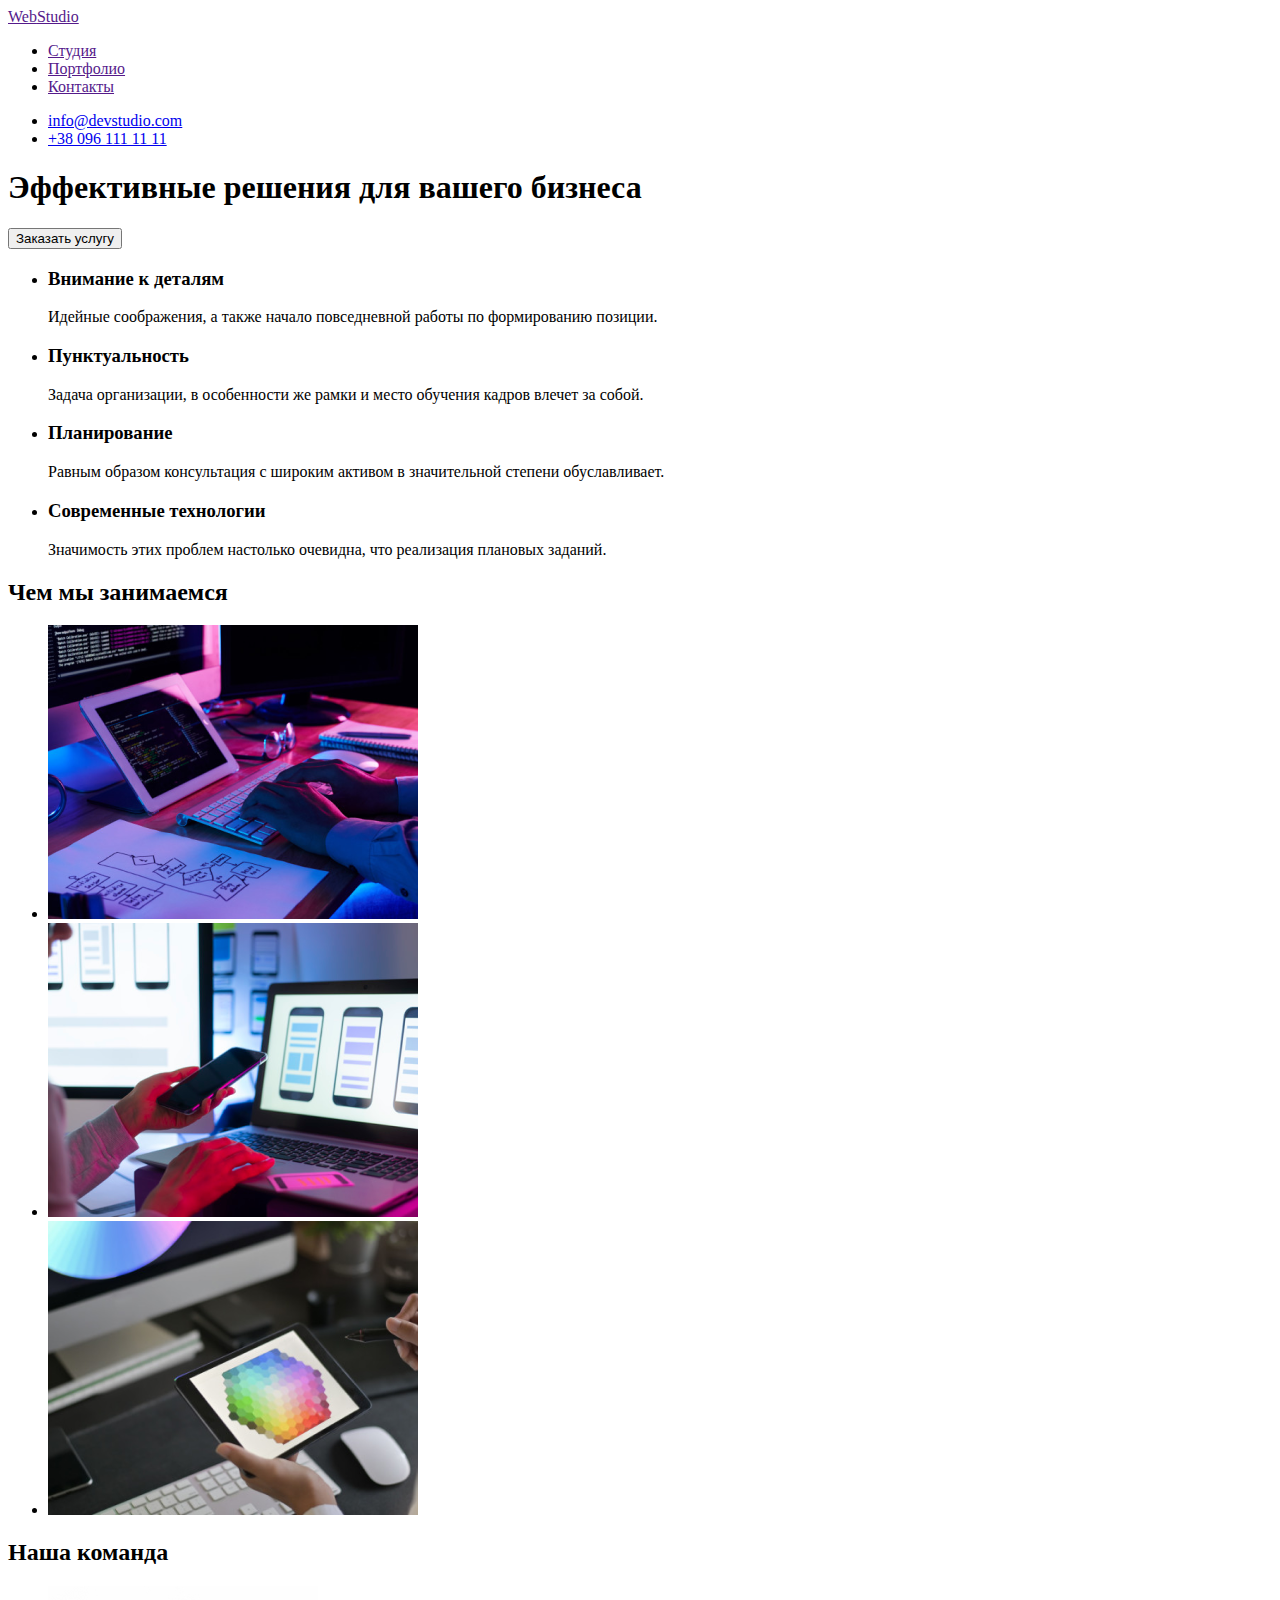
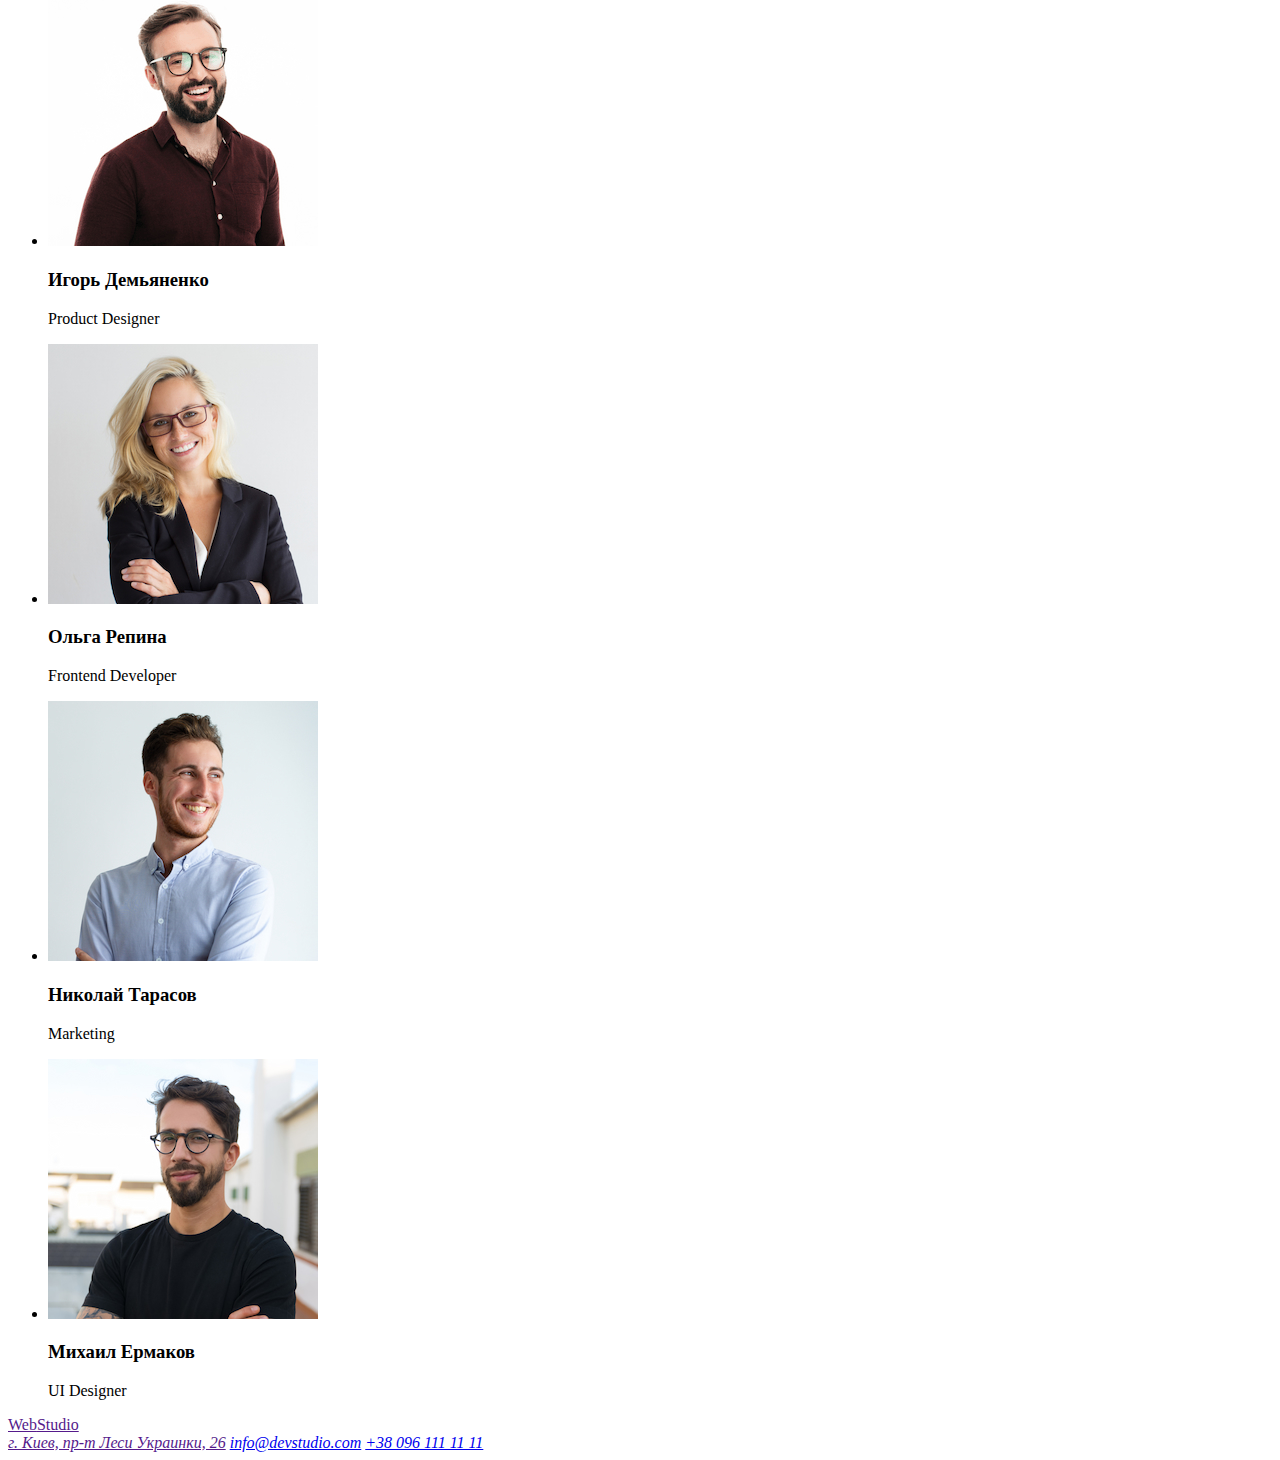
==== index.html @ a52eda18 "Загрузка из ДЗ-1" ====
<!DOCTYPE html>
<html lang="ru">
<head>
    <meta charset="UTF-8">
    <meta http-equiv="X-UA-Compatible" content="IE=edge">
    <meta name="viewport" content="width=device-width, initial-scale=1.0">
    <title>Студия</title>
</head>
<body>

    <!--Шапка страници (header)-->
    <header>
        <!--Навигация-->
       <nav>
            <!--Логотип-->
            <a href=""><span>Web</span><span>Studio</span></a>
            <ul>
                <li><a href="">Студия</a></li>
                <li><a href="">Портфолио</a></li>
                <li><a href="">Контакты</a></li>
            </ul>
       </nav>

       <!--Контакты-->
        <ul>
            <li><a href="mailto:info@devstudio.com">info@devstudio.com</a> </li>
            <li><a href="tel:+380961111111">+38 096 111 11 11</a></li>
        </ul>
    </header>

    <!--Основной контент (main)-->
    <main>
        <!--Герой-->
            <section>
                <!--Главный заголов стр-->
                <h1>Эффективные решения для вашего бизнеса</h1>
                <button type="button">Заказать услугу</button>
            </section>
        
        <!--Раздел Особенности (Ссылки на статьи)-->
        <section>
            <h2 hidden>Особенности компании</h2>
            <ul>
                <li>
                    <h3>Внимание к деталям</h3>
                    <p>Идейные соображения, а также начало повседневной работы по формированию позиции.</p>
                </li>
                <li>
                    <h3>Пунктуальность</h3>
                    <p>Задача организации, в особенности же рамки и место обучения кадров влечет за собой.</p>
                </li>
                <li>
                    <h3>Планирование</h3>
                    <p>Равным образом консультация с широким активом в значительной степени обуславливает.</p>
                </li>
                <li>
                    <h3>Современные технологии</h3>
                    <p>Значимость этих проблем настолько очевидна, что реализация плановых заданий.</p>
                </li>
            </ul>
        </section>
        
        <!--Раздел Чем мы занимаемся (Портфолио)-->
        <section>
            <h2>Чем мы занимаемся</h2>
            <ul>
                <li><img src="./img/img_a.png" alt="Веб разработка" width="370" height="294"></li>
                <li><img src="./img/img_b.png" alt="Мобильные приложения" width="370" height="294"></li>
                <li><img src="./img/img_c.png" alt="Дизайн" width="370" height="294"></li>
            </ul>
        </section>
        
        <!--Раздел Наша команда-->
        <section>
            <h2>Наша команда</h2>
            <ul>
                <!--Игорь Демьяненко-->
                <li>
                    <img src="./img/photo_a.jpg" alt="фото Игорь Демьяненко" width="270" height="260" />
                    <h3>Игорь Демьяненко</h3>
                    <p lang="en">Product Designer</p>
                </li>

                <!--Ольга Репина-->
                <li>
                    <img src="./img/photo_b.jpg" alt="фото Ольга Репина" width="270" height="260" />
                    <h3>Ольга Репина</h3>
                    <p lang="en">Frontend Developer</p>
                </li>

                <!--Николай Тарасов-->
                <li>
                    <img src="./img/photo_c.jpg" alt="фото Николай Тарасов" width="270" height="260" />
                    <h3>Николай Тарасов</h3>
                    <p lang="en">Marketing</p>
                </li>

                <!--Михаил Ермаков-->
                <li>
                    <img src="./img/photo_d.jpg" alt="фото Михаил Ермаков" width="270" height="260" />
                    <h3>Михаил Ермаков</h3>
                    <p lang="en">UI Designer</p>
                </li>
                
            </ul>
        </section>
    </main>

    <!--Подвал (Контактная информация)(footer)-->
    <footer>
        <!--Логотип-->
        <a href=""><span>Web</span><span>Studio</span></a>
        <address>
            <a href="">г. Киев, пр-т Леси Украинки, 26</a> 
            <a href="mailto:info@devstudio.com">info@devstudio.com</a>
            <a href="tel:+380961111111">+38 096 111 11 11</a>
        </address>
    </footer>
    
</body>
</html>
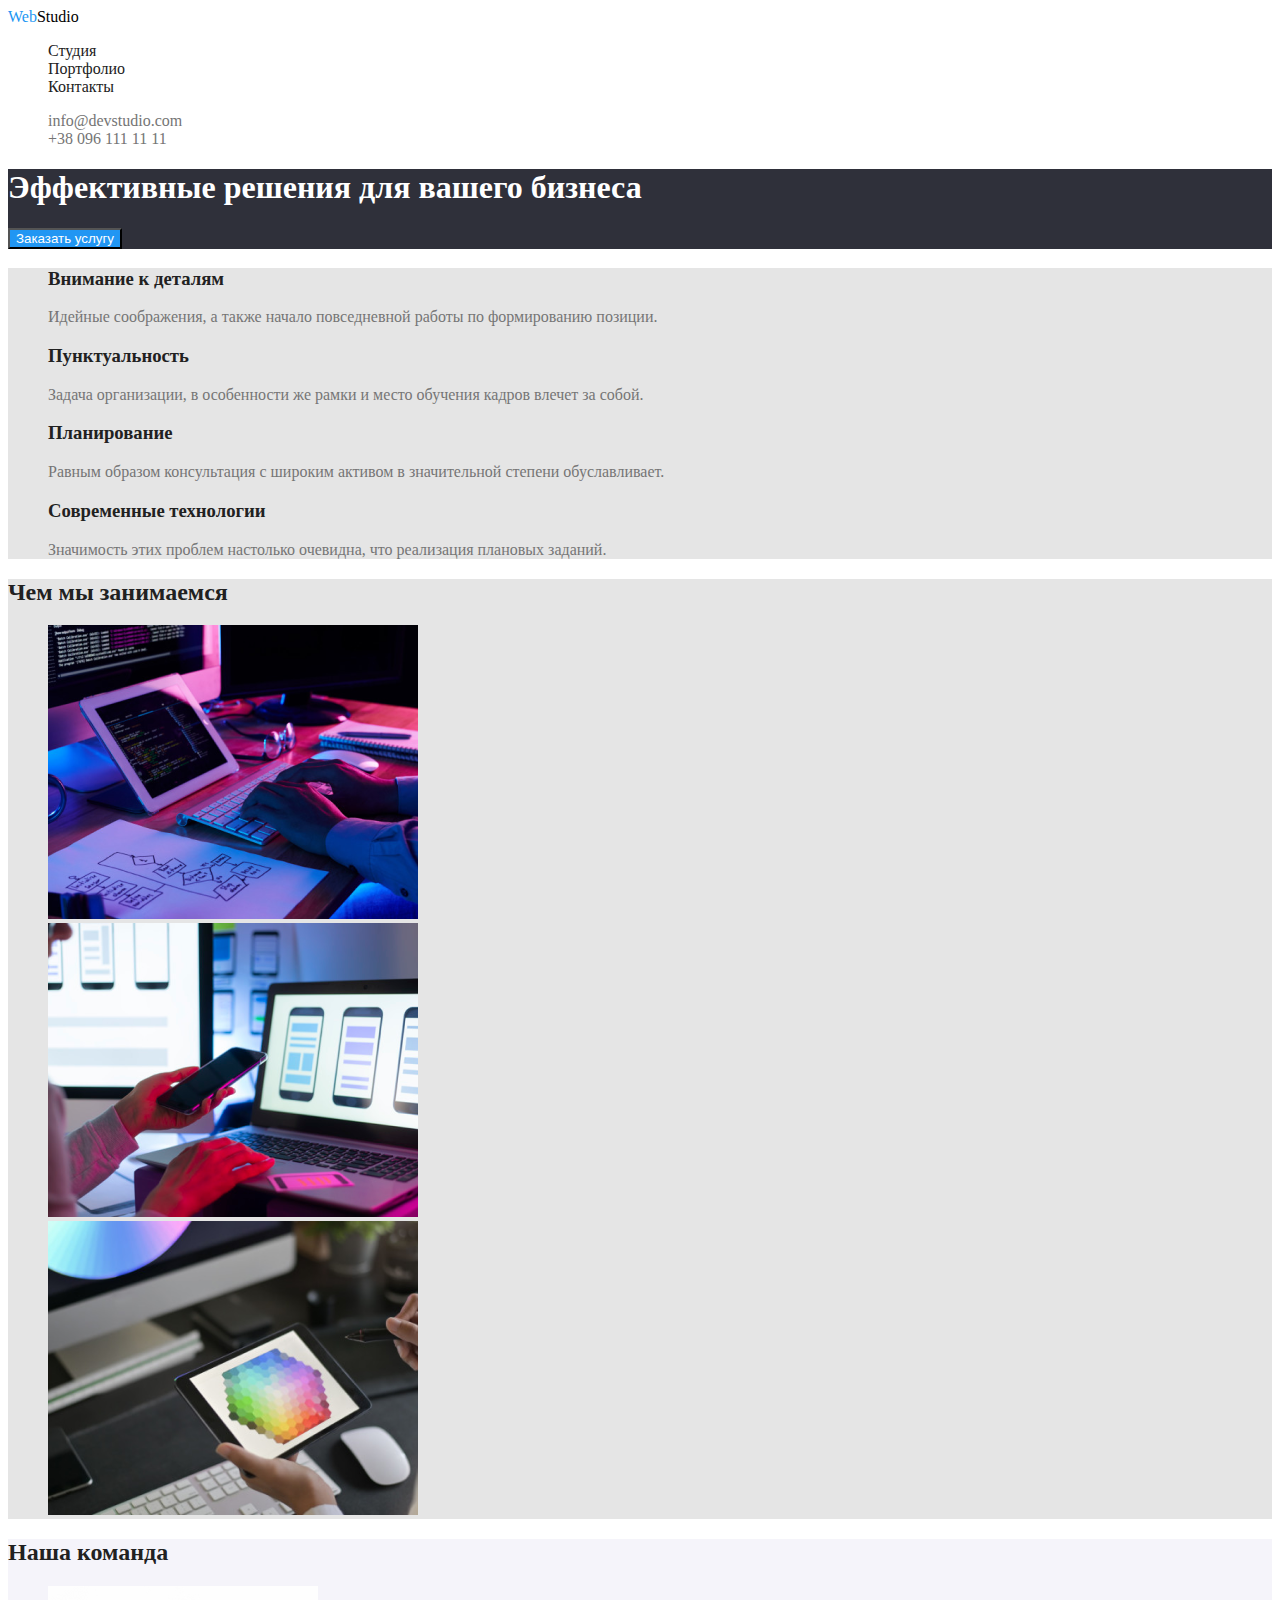
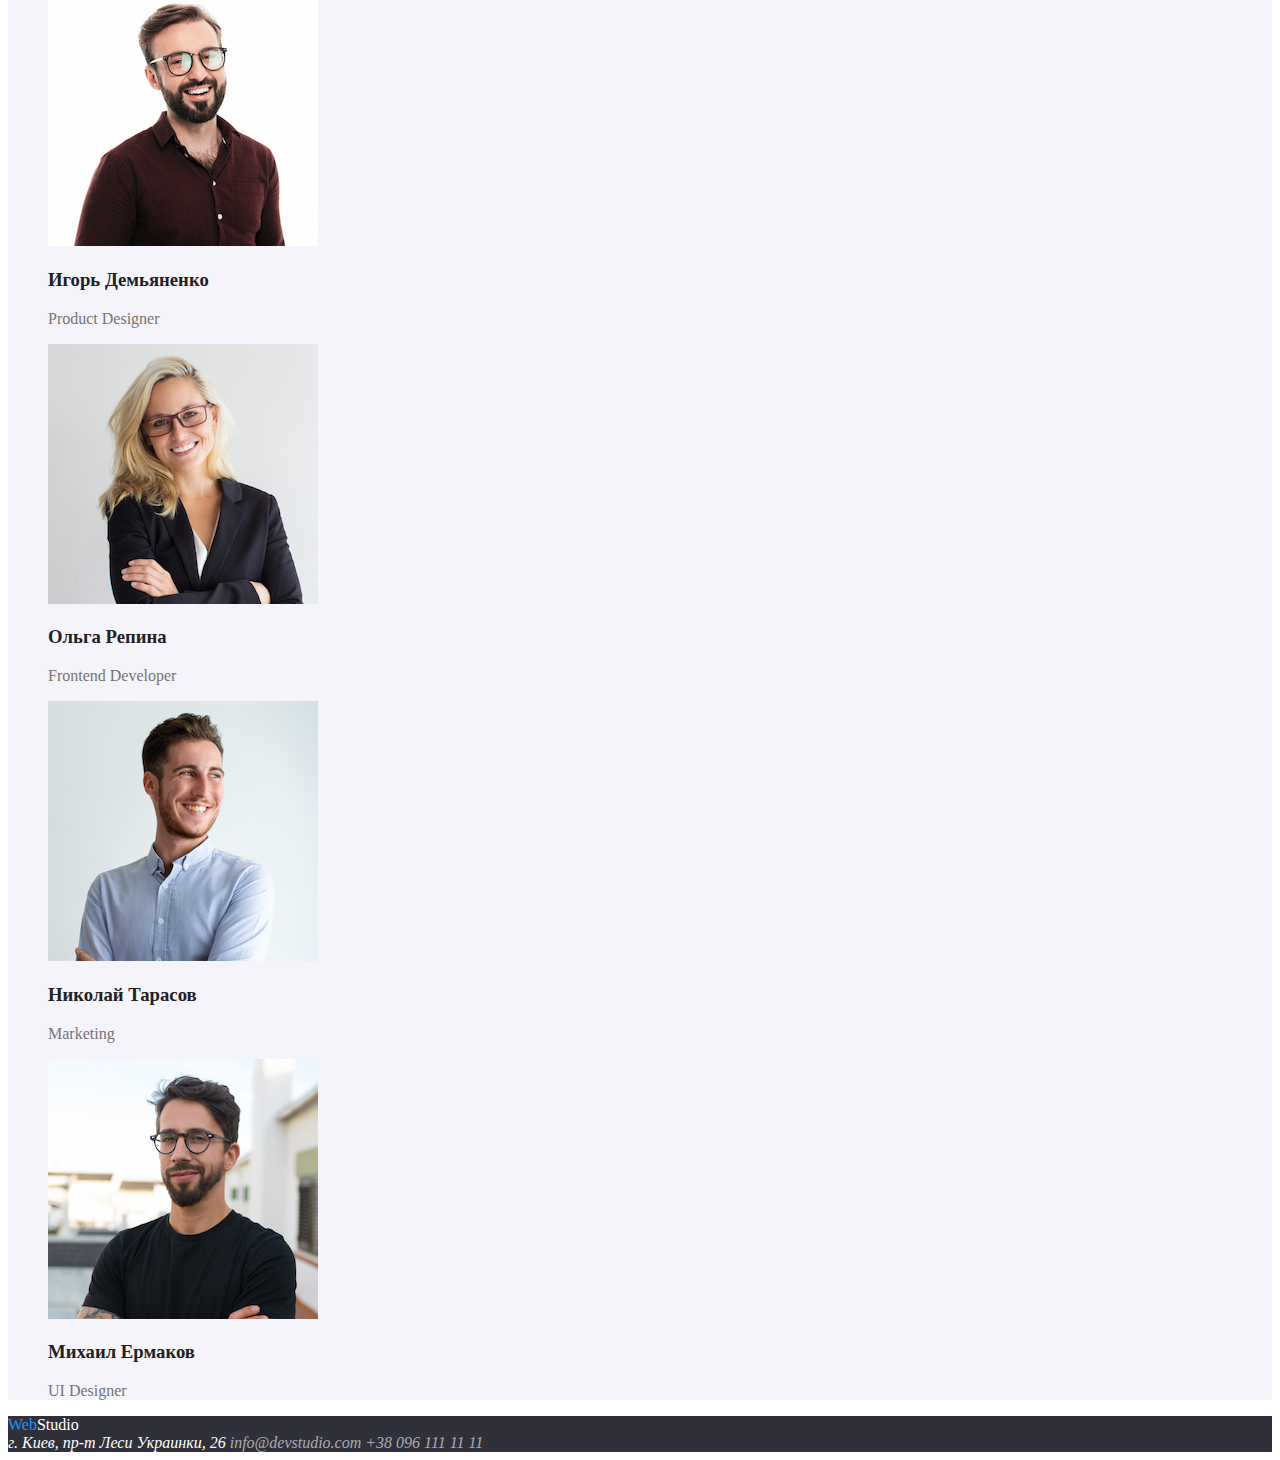
==== commit 1b24359b: "политра" ====
--- a/index.html
+++ b/index.html
@@ -5,100 +5,101 @@
     <meta http-equiv="X-UA-Compatible" content="IE=edge">
     <meta name="viewport" content="width=device-width, initial-scale=1.0">
     <title>Студия</title>
+    <link rel="stylesheet" href="./css/styles.css" />
 </head>
-<body>
+<body class="body">
 
-    <!--Шапка страници (header)-->
-    <header>
+    <!--ШАПКА (HEADER)-->
+    <header class="header">
         <!--Навигация-->
        <nav>
             <!--Логотип-->
-            <a href=""><span>Web</span><span>Studio</span></a>
-            <ul>
-                <li><a href="">Студия</a></li>
-                <li><a href="">Портфолио</a></li>
-                <li><a href="">Контакты</a></li>
+            <a href="" class="link-none"><span class="logo-blue">Web</span><span class="logo-black">Studio</span></a>
+            <ul class="list-none">
+                <li><a href="" class="link-none link-nav">Студия</a></li>
+                <li><a href="" class="link-none link-nav">Портфолио</a></li>
+                <li><a href="" class="link-none link-nav">Контакты</a></li>
             </ul>
        </nav>
 
        <!--Контакты-->
-        <ul>
-            <li><a href="mailto:info@devstudio.com">info@devstudio.com</a> </li>
-            <li><a href="tel:+380961111111">+38 096 111 11 11</a></li>
+        <ul class="list-none">
+            <li><a href="mailto:info@devstudio.com" class="link-none link-mail">info@devstudio.com</a> </li>
+            <li><a href="tel:+380961111111" class="link-none link-mail">+38 096 111 11 11</a></li>
         </ul>
     </header>
 
     <!--Основной контент (main)-->
     <main>
-        <!--Герой-->
-            <section>
+        <!--ГЕРОЙ-->
+            <section class="hero">
                 <!--Главный заголов стр-->
-                <h1>Эффективные решения для вашего бизнеса</h1>
-                <button type="button">Заказать услугу</button>
+                <h1 class="hero-title">Эффективные решения для вашего бизнеса</h1>
+                <button type="button" class="button">Заказать услугу</button>
             </section>
         
-        <!--Раздел Особенности (Ссылки на статьи)-->
-        <section>
+        <!--СЕКЦИЯ ОСОБЕННОСТИ-->
+        <section class="features">
             <h2 hidden>Особенности компании</h2>
-            <ul>
+            <ul class="list-none">
                 <li>
-                    <h3>Внимание к деталям</h3>
+                    <h3 class="section_title">Внимание к деталям</h3>
                     <p>Идейные соображения, а также начало повседневной работы по формированию позиции.</p>
                 </li>
                 <li>
-                    <h3>Пунктуальность</h3>
+                    <h3 class="section_title">Пунктуальность</h3>
                     <p>Задача организации, в особенности же рамки и место обучения кадров влечет за собой.</p>
                 </li>
                 <li>
-                    <h3>Планирование</h3>
+                    <h3 class="section_title">Планирование</h3>
                     <p>Равным образом консультация с широким активом в значительной степени обуславливает.</p>
                 </li>
                 <li>
-                    <h3>Современные технологии</h3>
+                    <h3 class="section_title">Современные технологии</h3>
                     <p>Значимость этих проблем настолько очевидна, что реализация плановых заданий.</p>
                 </li>
             </ul>
         </section>
         
-        <!--Раздел Чем мы занимаемся (Портфолио)-->
-        <section>
-            <h2>Чем мы занимаемся</h2>
-            <ul>
+        <!--СЕКЦИЯ ЧЕМ МЫ ЗАНИМАЕМСЯ-->
+        <section class="work">
+            <h2 class="section_title">Чем мы занимаемся</h2>
+            <ul class="list-none">
                 <li><img src="./img/img_a.png" alt="Веб разработка" width="370" height="294"></li>
                 <li><img src="./img/img_b.png" alt="Мобильные приложения" width="370" height="294"></li>
                 <li><img src="./img/img_c.png" alt="Дизайн" width="370" height="294"></li>
             </ul>
         </section>
         
-        <!--Раздел Наша команда-->
-        <section>
-            <h2>Наша команда</h2>
-            <ul>
+        <!--СЕКЦИЯ НАША КОМАНДА-->
+        <section class="team">
+            <h2 class="section_title">Наша команда</h2>
+            <ul class="list-none">
                 <!--Игорь Демьяненко-->
                 <li>
                     <img src="./img/photo_a.jpg" alt="фото Игорь Демьяненко" width="270" height="260" />
-                    <h3>Игорь Демьяненко</h3>
+                    <h3 class="section_title">Игорь Демьяненко</h3>
                     <p lang="en">Product Designer</p>
                 </li>
 
                 <!--Ольга Репина-->
                 <li>
                     <img src="./img/photo_b.jpg" alt="фото Ольга Репина" width="270" height="260" />
-                    <h3>Ольга Репина</h3>
+                    <h3 class="section_title">Ольга Репина</h3>
                     <p lang="en">Frontend Developer</p>
                 </li>
 
                 <!--Николай Тарасов-->
                 <li>
                     <img src="./img/photo_c.jpg" alt="фото Николай Тарасов" width="270" height="260" />
-                    <h3>Николай Тарасов</h3>
+                    <h3 class="section_title">Николай Тарасов</h3>
                     <p lang="en">Marketing</p>
                 </li>
 
                 <!--Михаил Ермаков-->
                 <li>
                     <img src="./img/photo_d.jpg" alt="фото Михаил Ермаков" width="270" height="260" />
-                    <h3>Михаил Ермаков</h3>
+                    <h3 class="section_title">Михаил Ермаков</h3>
                     <p lang="en">UI Designer</p>
                 </li>
                 
@@ -106,14 +107,14 @@
         </section>
     </main>
 
-    <!--Подвал (Контактная информация)(footer)-->
-    <footer>
+    <!--ПОДВАЛ (FOOTER)-->
+    <footer class="footer">
         <!--Логотип-->
-        <a href=""><span>Web</span><span>Studio</span></a>
+        <a href="" class="link-none"><span class="logo-blue">Web</span><span class="logo-white">Studio</span></a>
         <address>
-            <a href="">г. Киев, пр-т Леси Украинки, 26</a> 
-            <a href="mailto:info@devstudio.com">info@devstudio.com</a>
-            <a href="tel:+380961111111">+38 096 111 11 11</a>
+            <a href="" class="link-none link-adress">г. Киев, пр-т Леси Украинки, 26</a> 
+            <a href="mailto:info@devstudio.com" class="link-none link-contacts">info@devstudio.com</a>
+            <a href="tel:+380961111111" class="link-none link-contacts">+38 096 111 11 11</a>
         </address>
     </footer>
     
--- a/css/styles.css
+++ b/css/styles.css
@@ -0,0 +1,97 @@
+                /* ПОЛИТРА ЦВЕТОВ */
+:root {
+    --main-color: #757575; /*Основной цвет текста - цвет абзаца*/
+    --secondary-color: #212121; /*Вторичный цвет текста - цвет заголовков*/
+    --accent-color: #2196F3; /*Акцент - цвет ссылок*/
+    --brand-white-color: #FFFFFF; /*Основной белый цвет логотип, футер, герой*/
+    --logo-black-color: rgba(0, 0, 0, 1); /*Цвет логотипа в шапке*/
+    --mail-footer-color: rgba(255, 255, 255, 0.6); /*Цвет почты футера*/
+    --main-background: #E5E5E5; /*Основной цвет фона*/
+    --secondary-background: #F5F4FA; /*Вторичный цвет фона*/
+    --footer-background: rgba(47, 48, 58, 1); /*Фон футера и Героя*/
+    --header-background: rgba(255, 255, 255, 1); /*Фон Header*/
+}
+
+                /* ОБЩИЕ КЛАССЫ СЕКЦИЙ */
+.body {                /*Цвет текста параграфов в секциях*/
+    color: var(--main-color);
+}
+.section_title {      /*Цвет заголовков текста в секциях (кроме Героя)*/
+    color: var(--secondary-color);
+}
+.list-none {           /*Убираем маркировку списка*/
+    list-style: none; 
+}
+.link-none {          /*Убираем дикорирование ссылок*/
+    text-decoration: none;
+}
+
+
+                /* ШАПКА (HEADER) */
+.header {
+    background-color: var(--header-background);
+}
+/* Логотип */
+.logo-blue {
+    color: var(--accent-color);
+}
+.logo-black {
+    color: var(--logo-black-color);
+}
+/* Навигация */
+.link-nav {
+    color: var(--secondary-color);
+}
+.link-mail {
+    color: var(--main-color);
+}
+.link-nav:hover, .link-nav:focus, .link-mail:hover, .link-mail:focus {
+    color: var(--accent-color);
+}
+
+                /* ГЕРОЙ */
+.hero {
+    background-color: var(--footer-background);
+}
+.hero-title {
+    color: var(--brand-white-color);h
+}
+.button {
+    color: var(--brand-white-color);
+    background-color: var(--accent-color);
+}
+
+                /* СЕКЦИЯ ОСОБЕННОСТИ */
+.features {
+    background-color: var(--main-background);
+}
+
+                /* СЕКЦИЯ ЧЕМ МЫ ЗАНИМАЕМСЯ */
+.work {
+    background-color: var(--main-background);
+}
+
+                /* СЕКЦИЯ НАША КОМАНДА */
+.team {
+    background-color: var(--secondary-background);
+}
+
+                /* ПОДВАЛ (FOOTER) */
+/* Логотип */
+.footer {
+    background-color: var(--footer-background);
+}
+.logo-white {
+    color: var(--brand-white-color);
+}
+.link-adress {
+    color: var(--brand-white-color);
+}
+.link-contacts {
+    color: var(--mail-footer-color);
+}
+.link-adress:hover, .link-adress:focus, .link-contacts:hover, .link-contacts:focus {
+    color: var(--accent-color);
+}
+
+
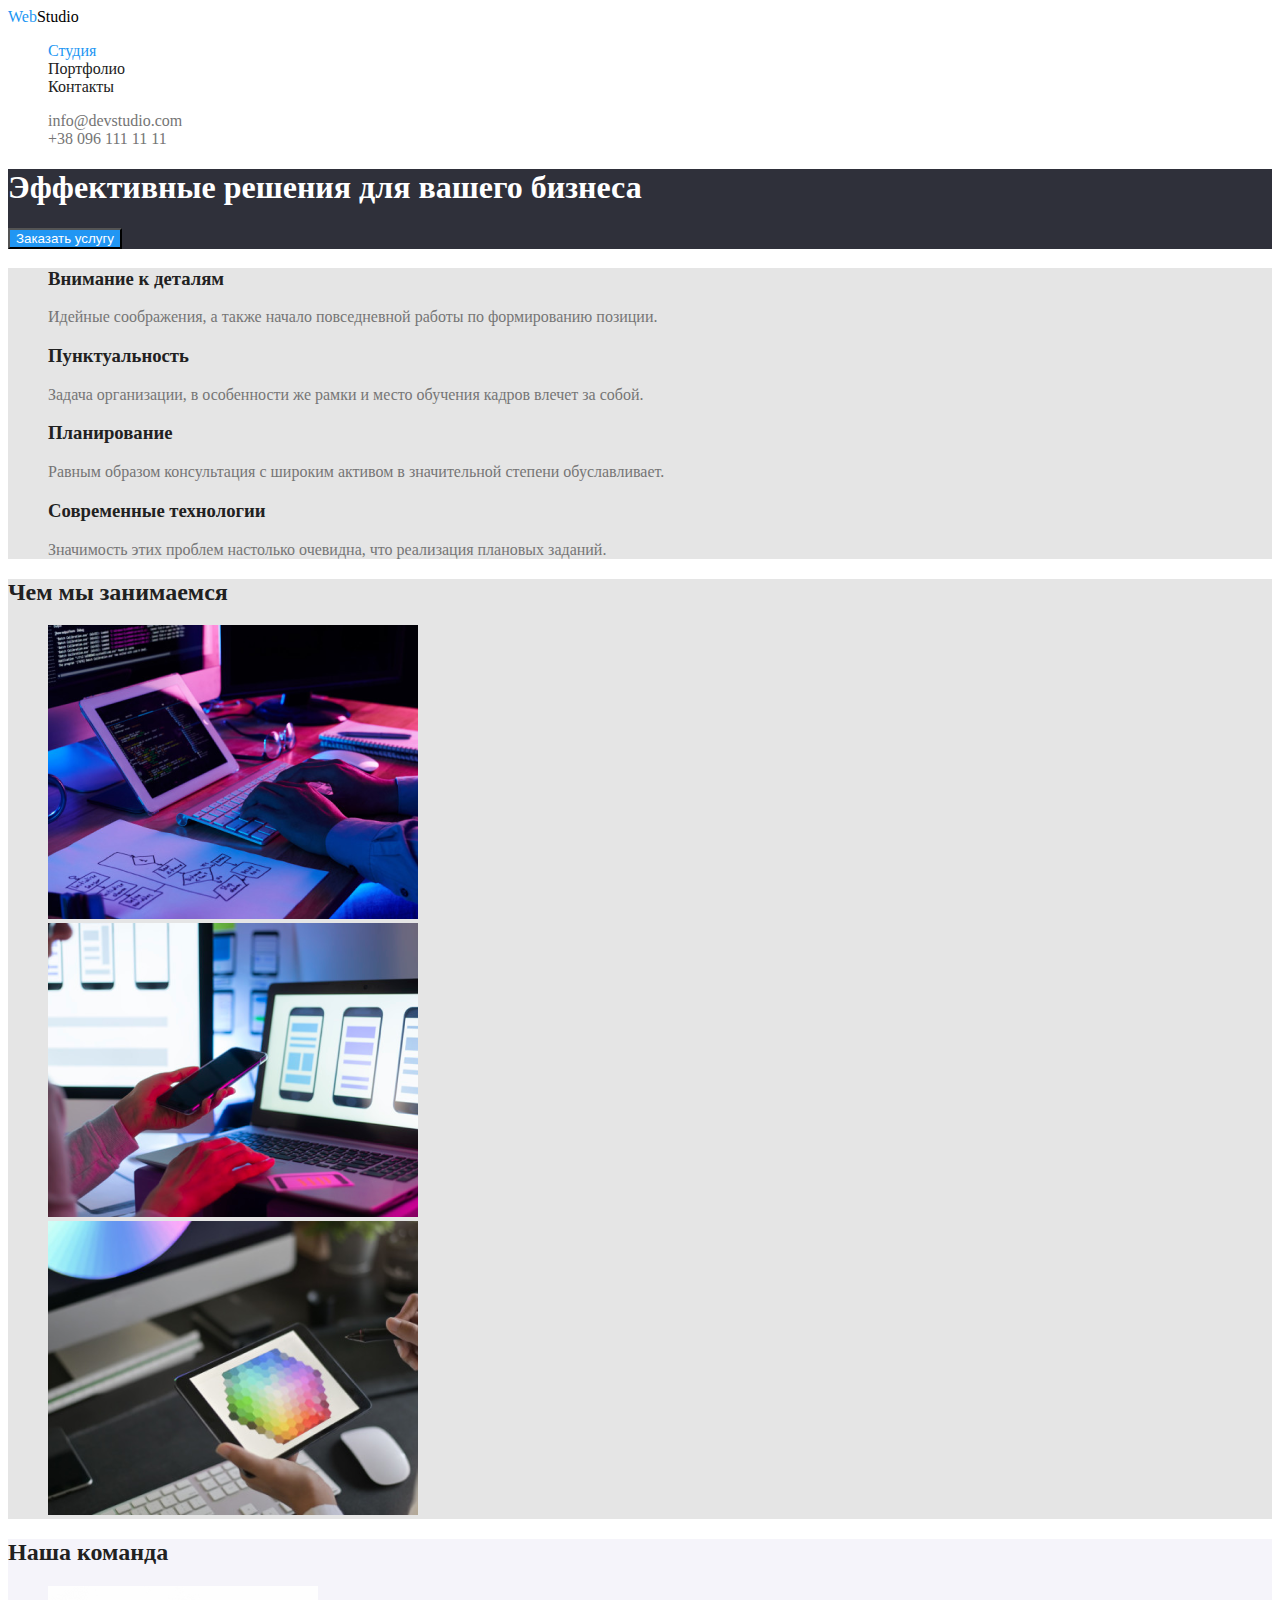
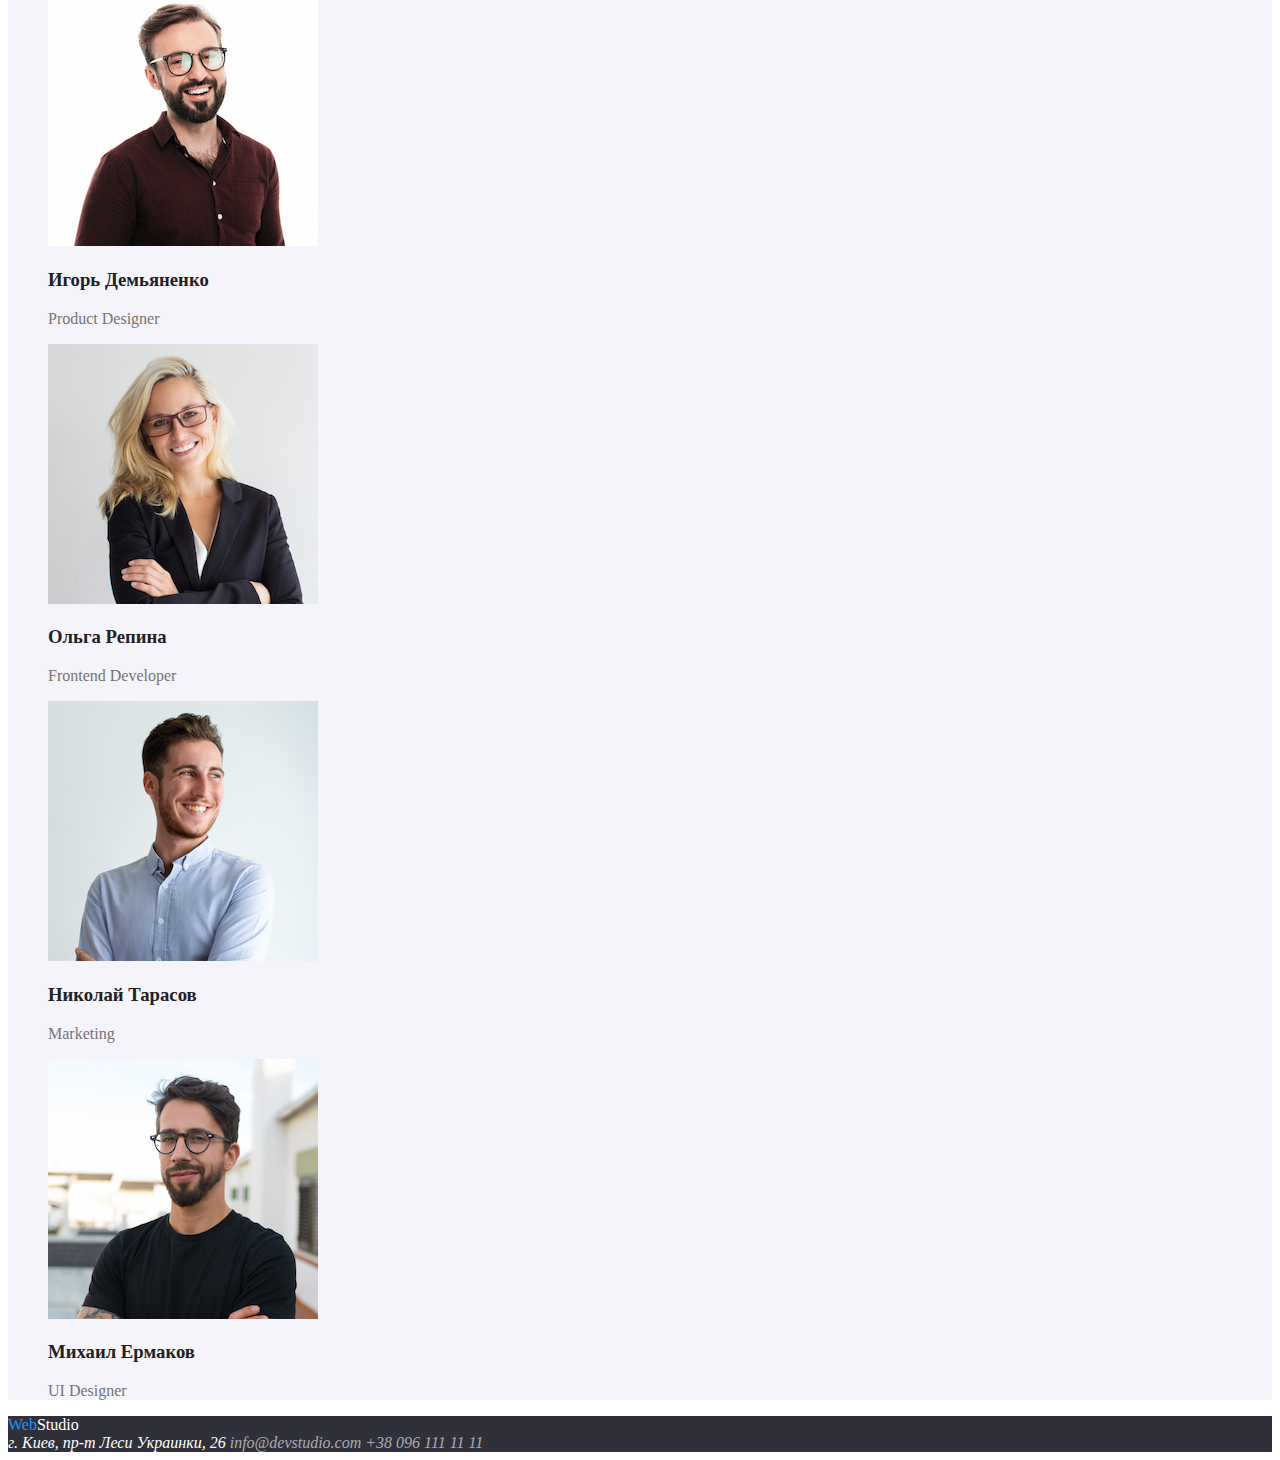
==== commit a09a7d96: "стр. Портфолио" ====
--- a/index.html
+++ b/index.html
@@ -16,8 +16,8 @@
             <!--Логотип-->
             <a href="" class="link-none"><span class="logo-blue">Web</span><span class="logo-black">Studio</span></a>
             <ul class="list-none">
-                <li><a href="" class="link-none link-nav">Студия</a></li>
-                <li><a href="" class="link-none link-nav">Портфолио</a></li>
+                <li><a href="./index.html" class="link-none link-nav current">Студия</a></li>
+                <li><a href="./portfolio.html" class="link-none link-nav">Портфолио</a></li>
                 <li><a href="" class="link-none link-nav">Контакты</a></li>
             </ul>
        </nav>
--- a/css/styles.css
+++ b/css/styles.css
@@ -12,7 +12,7 @@
     --header-background: rgba(255, 255, 255, 1); /*Фон Header*/
 }
 
-                /* ОБЩИЕ КЛАССЫ СЕКЦИЙ */
+/* ----------------ОБЩИЕ КЛАССЫ СЕКЦИЙ------------------ */
 .body {                /*Цвет текста параграфов в секциях*/
     color: var(--main-color);
 }
@@ -27,7 +27,7 @@
 }
 
 
-                /* ШАПКА (HEADER) */
+/* -----------------ШАПКА (HEADER)-------------------- */
 .header {
     background-color: var(--header-background);
 }
@@ -42,6 +42,9 @@
 .link-nav {
     color: var(--secondary-color);
 }
+.link-nav.current {
+    color: var(--accent-color);
+}
 .link-mail {
     color: var(--main-color);
 }
@@ -49,34 +52,39 @@
     color: var(--accent-color);
 }
 
-                /* ГЕРОЙ */
+/* ------------------стр Студия*/
+
+/* -------------------ГЕРОЙ------------------------------ */
 .hero {
     background-color: var(--footer-background);
 }
 .hero-title {
-    color: var(--brand-white-color);h
+    color: var(--brand-white-color);
 }
 .button {
     color: var(--brand-white-color);
     background-color: var(--accent-color);
 }
 
-                /* СЕКЦИЯ ОСОБЕННОСТИ */
+/* ------------------СЕКЦИЯ ОСОБЕННОСТИ-------------------- */
 .features {
     background-color: var(--main-background);
 }
 
-                /* СЕКЦИЯ ЧЕМ МЫ ЗАНИМАЕМСЯ */
+/* ----------------СЕКЦИЯ ЧЕМ МЫ ЗАНИМАЕМСЯ ----------------*/
 .work {
     background-color: var(--main-background);
 }
 
-                /* СЕКЦИЯ НАША КОМАНДА */
+/* ------------------СЕКЦИЯ НАША КОМАНДА -------------------*/
 .team {
     background-color: var(--secondary-background);
 }
 
-                /* ПОДВАЛ (FOOTER) */
+/* -------------------стр Портфолио*/
+
+
+/* --------------------ПОДВАЛ (FOOTER)--------------------- */
 /* Логотип */
 .footer {
     background-color: var(--footer-background);
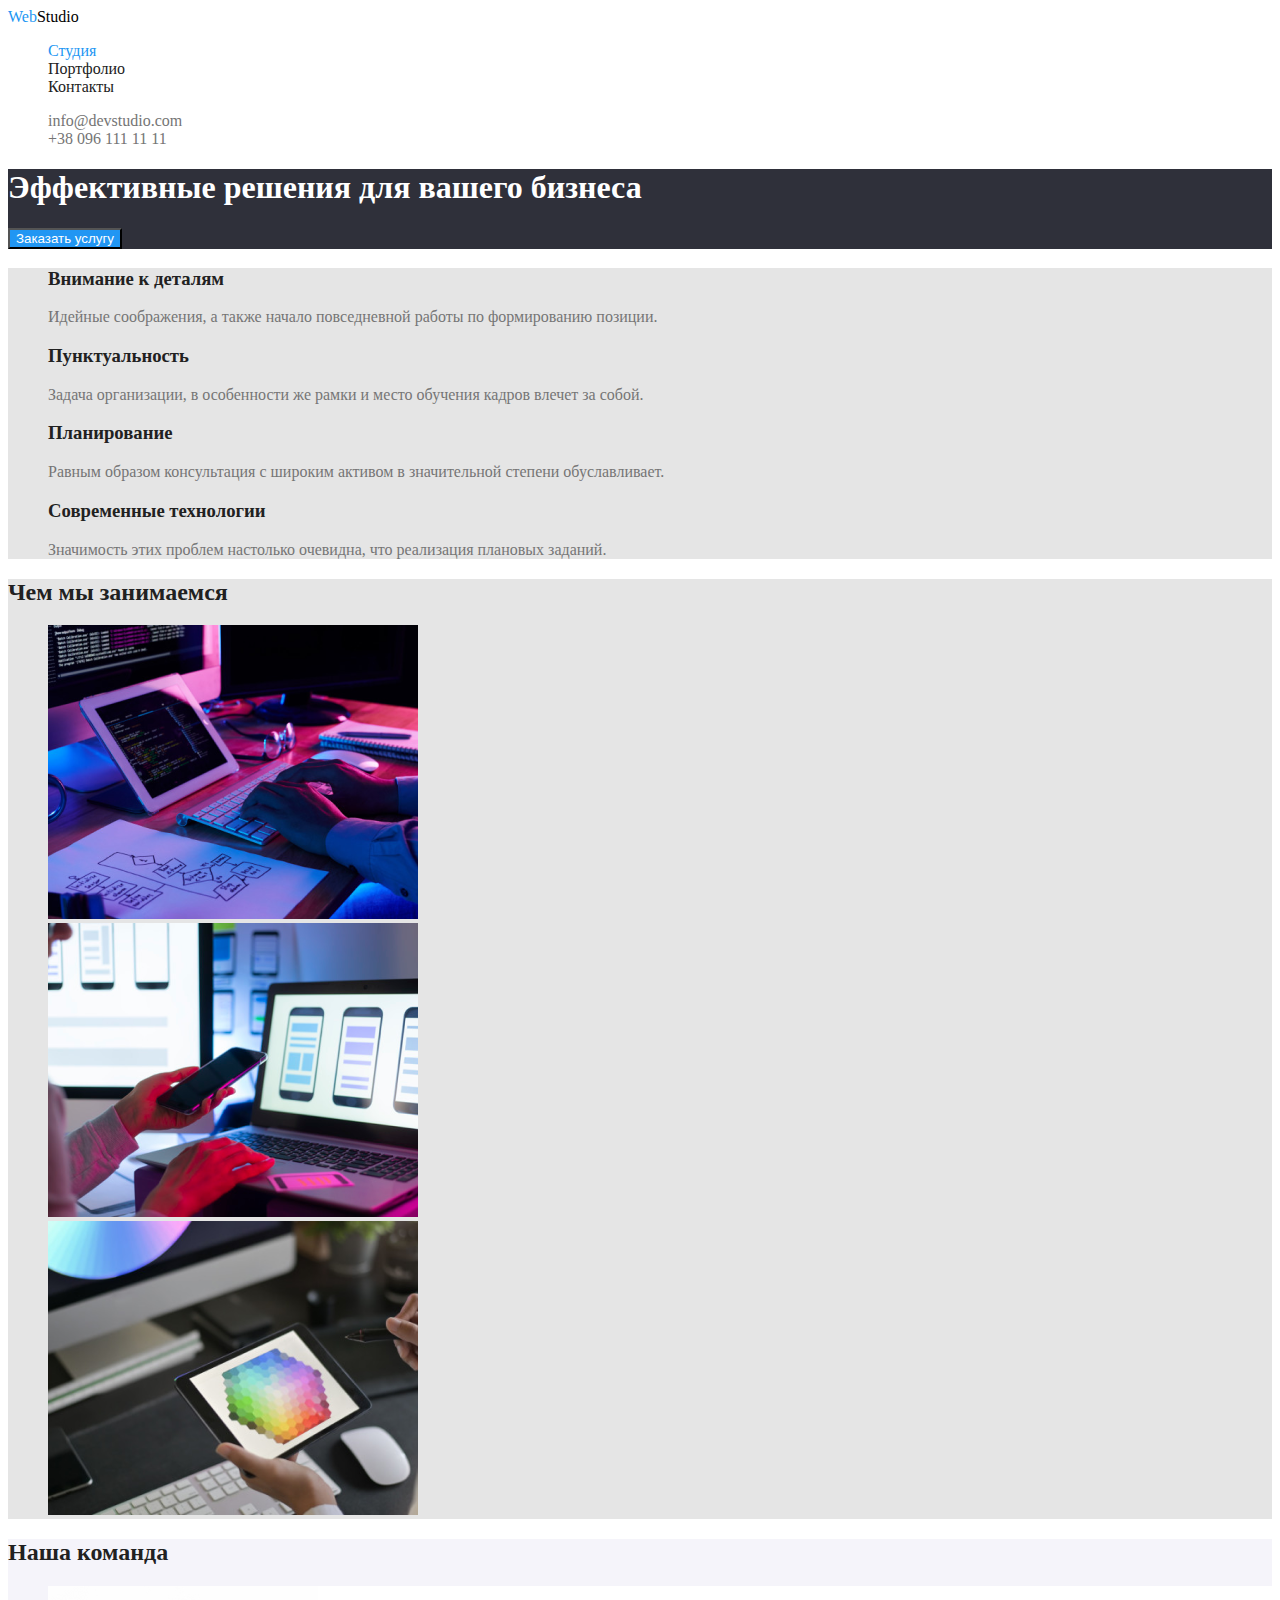
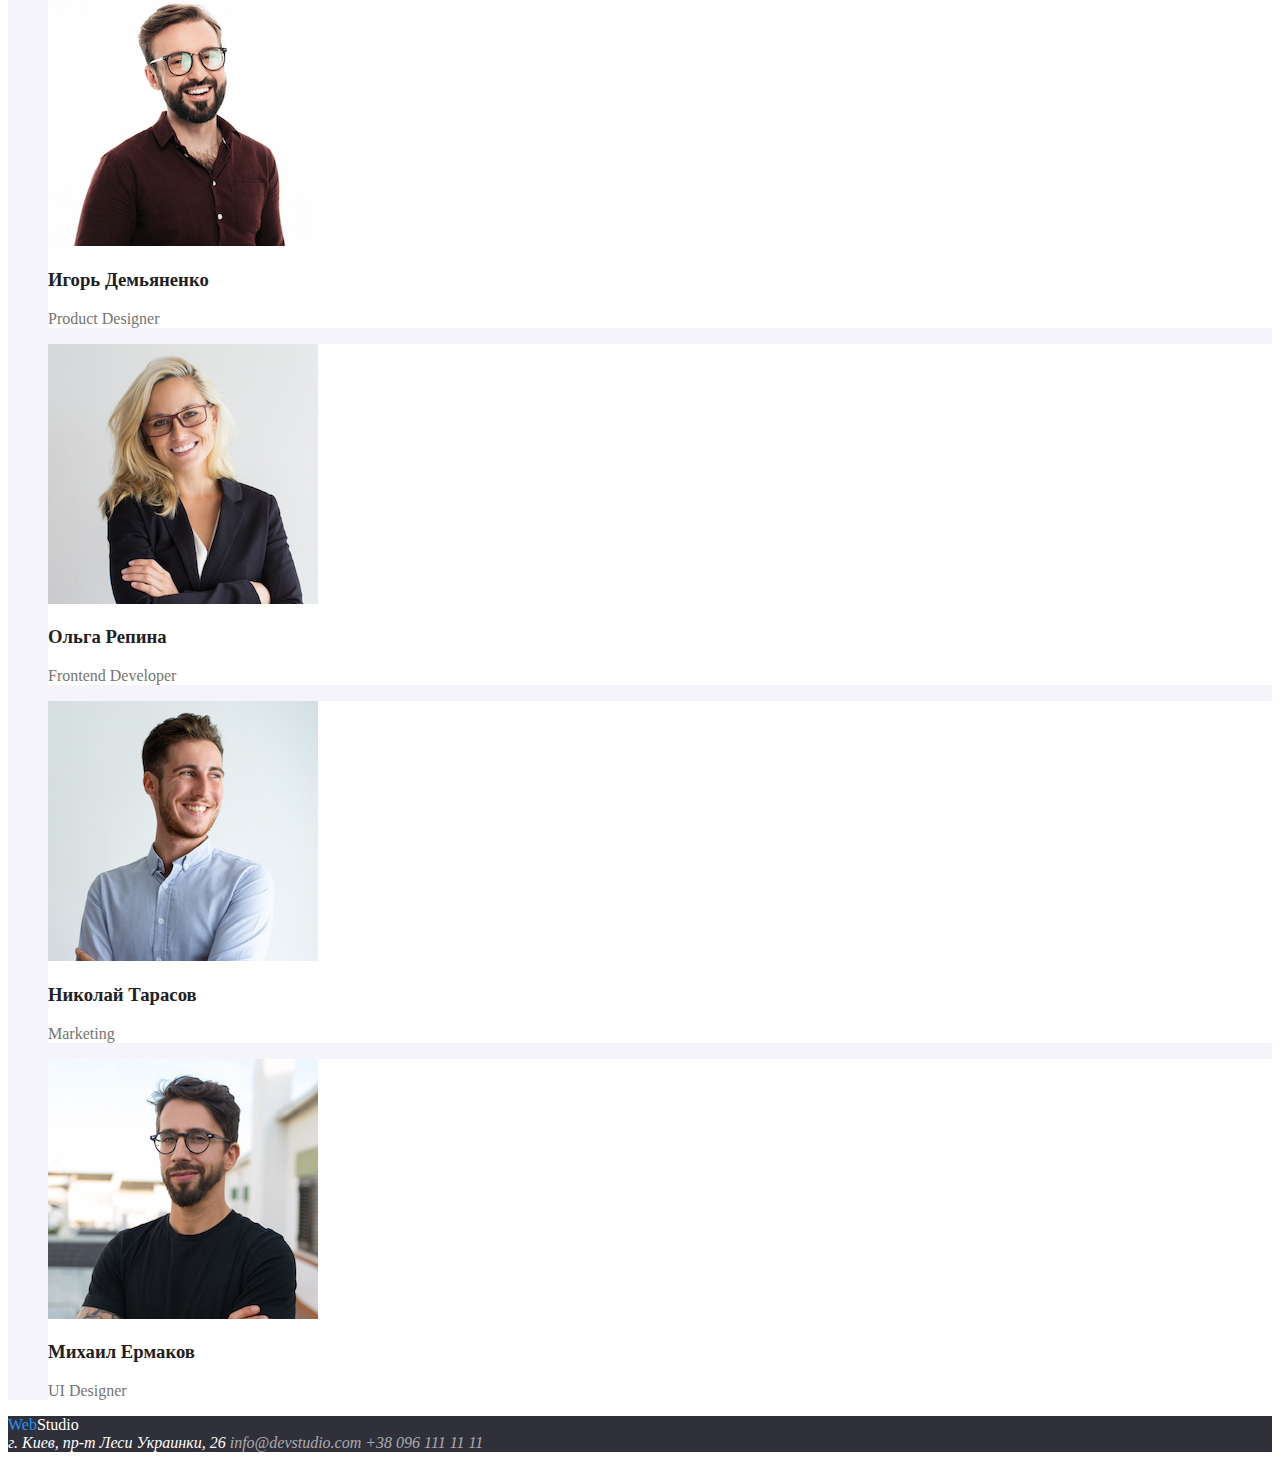
==== commit e5690f65: "обе стр. html+css политра" ====
--- a/index.html
+++ b/index.html
@@ -76,28 +76,28 @@
             <h2 class="section_title">Наша команда</h2>
             <ul class="list-none">
                 <!--Игорь Демьяненко-->
-                <li>
+                <li class="cards">
                     <img src="./img/photo_a.jpg" alt="фото Игорь Демьяненко" width="270" height="260" />
                     <h3 class="section_title">Игорь Демьяненко</h3>
                     <p lang="en">Product Designer</p>
                 </li>
 
                 <!--Ольга Репина-->
-                <li>
+                <li class="cards">
                     <img src="./img/photo_b.jpg" alt="фото Ольга Репина" width="270" height="260" />
                     <h3 class="section_title">Ольга Репина</h3>
                     <p lang="en">Frontend Developer</p>
                 </li>
 
                 <!--Николай Тарасов-->
-                <li>
+                <li class="cards">
                     <img src="./img/photo_c.jpg" alt="фото Николай Тарасов" width="270" height="260" />
                     <h3 class="section_title">Николай Тарасов</h3>
                     <p lang="en">Marketing</p>
                 </li>
 
                 <!--Михаил Ермаков-->
-                <li>
+                <li class="cards">
                     <img src="./img/photo_d.jpg" alt="фото Михаил Ермаков" width="270" height="260" />
                     <h3 class="section_title">Михаил Ермаков</h3>
                     <p lang="en">UI Designer</p>
--- a/css/styles.css
+++ b/css/styles.css
@@ -9,6 +9,7 @@
     --main-background: #E5E5E5; /*Основной цвет фона*/
     --secondary-background: #F5F4FA; /*Вторичный цвет фона*/
     --footer-background: rgba(47, 48, 58, 1); /*Фон футера и Героя*/
+    --btn-background: rgba(245, 244, 250, 1); /*Цвет кнопки*/
     --header-background: rgba(255, 255, 255, 1); /*Фон Header*/
 }
 
@@ -80,8 +81,26 @@
 .team {
     background-color: var(--secondary-background);
 }
+.cards {
+    background-color: var(--brand-white-color);
+}
 
 /* -------------------стр Портфолио*/
+.bgc {
+    background-color: var(--main-background);
+}
+/* ------------------СЕКЦИЯ ФИЛЬТР-------------------------- */
+.btn {
+    color: var(--secondary-color);
+    background-color: var(--btn-background);
+}
+.btn:hover, .btn:focus {
+    color: var(--brand-white-color);
+    background-color: var(--accent-color);
+}
+
+/* ------------------СЕКЦИЯ КАРТОЧКИ -------------------------*/
+
 
 
 /* --------------------ПОДВАЛ (FOOTER)--------------------- */
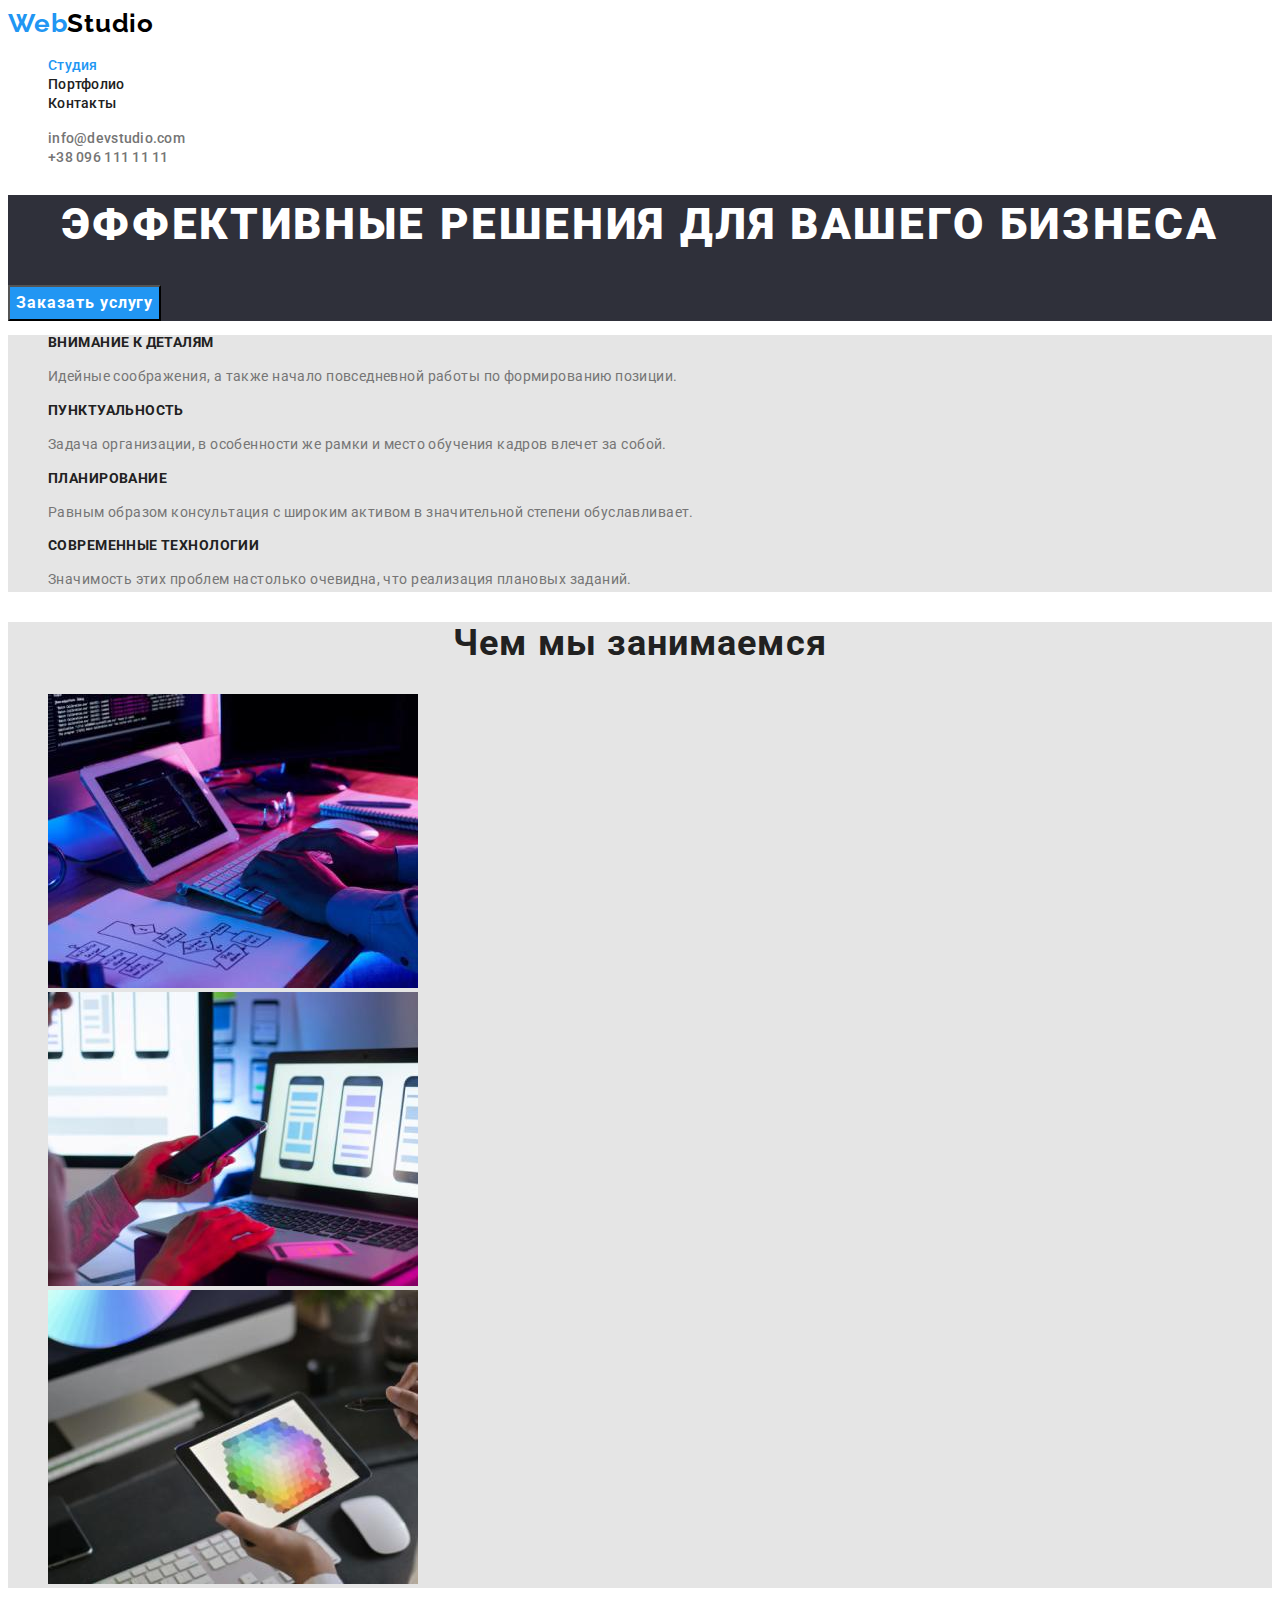
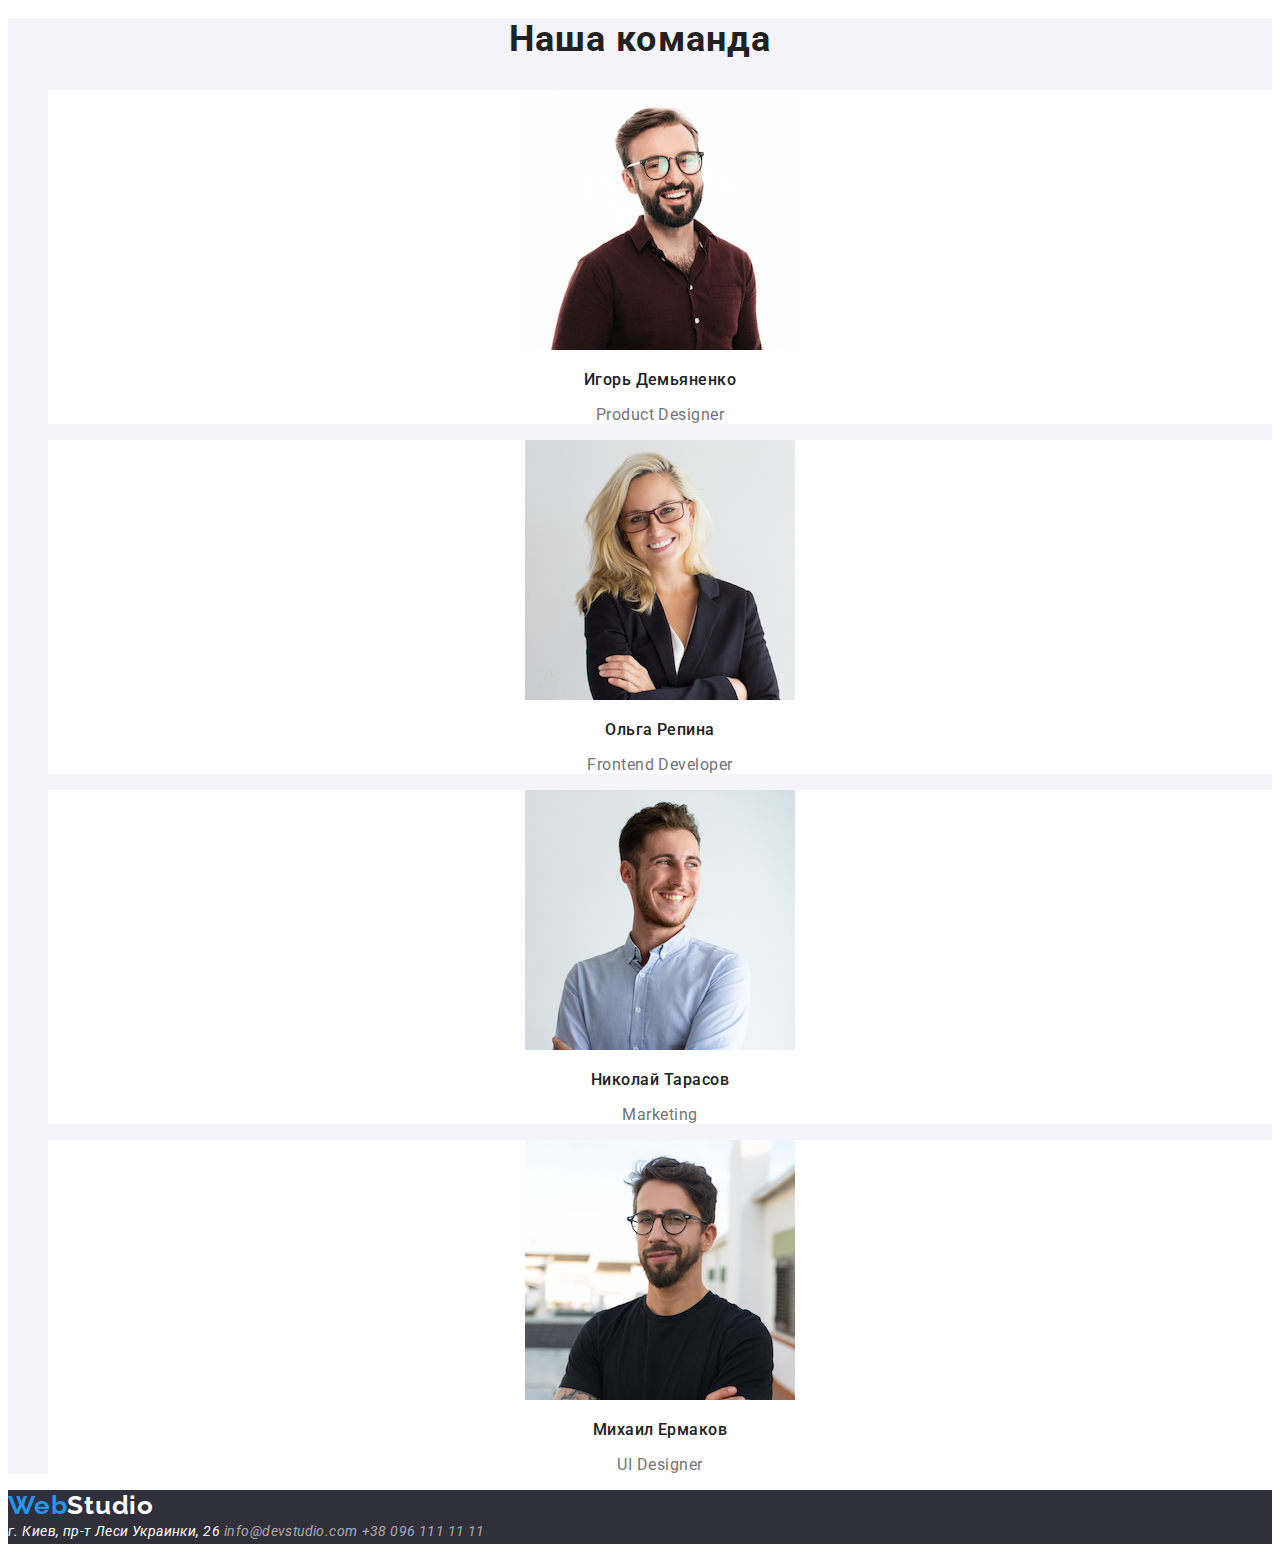
==== commit 24cbad3f: "Оформление текста" ====
--- a/index.html
+++ b/index.html
@@ -5,6 +5,10 @@
     <meta http-equiv="X-UA-Compatible" content="IE=edge">
     <meta name="viewport" content="width=device-width, initial-scale=1.0">
     <title>Студия</title>
+    <link rel="preconnect" href="https://fonts.googleapis.com">
+    <link rel="preconnect" href="https://fonts.gstatic.com" crossorigin>
+    <link href="https://fonts.googleapis.com/css2?family=Raleway:wght@700&family=Roboto:wght@400;500;700;900&display=swap"
+        rel="stylesheet">
     <link rel="stylesheet" href="./css/styles.css" />
 </head>
 <body class="body">
@@ -43,19 +47,19 @@
             <h2 hidden>Особенности компании</h2>
             <ul class="list-none">
                 <li>
-                    <h3 class="section_title">Внимание к деталям</h3>
+                    <h3 class="section-title">Внимание к деталям</h3>
                     <p>Идейные соображения, а также начало повседневной работы по формированию позиции.</p>
                 </li>
                 <li>
-                    <h3 class="section_title">Пунктуальность</h3>
+                    <h3 class="section-title">Пунктуальность</h3>
                     <p>Задача организации, в особенности же рамки и место обучения кадров влечет за собой.</p>
                 </li>
                 <li>
-                    <h3 class="section_title">Планирование</h3>
+                    <h3 class="section-title">Планирование</h3>
                     <p>Равным образом консультация с широким активом в значительной степени обуславливает.</p>
                 </li>
                 <li>
-                    <h3 class="section_title">Современные технологии</h3>
+                    <h3 class="section-title">Современные технологии</h3>
                     <p>Значимость этих проблем настолько очевидна, что реализация плановых заданий.</p>
                 </li>
             </ul>
@@ -63,43 +67,43 @@
         
         <!--СЕКЦИЯ ЧЕМ МЫ ЗАНИМАЕМСЯ-->
         <section class="work">
-            <h2 class="section_title">Чем мы занимаемся</h2>
+            <h2 class="section-title-h">Чем мы занимаемся</h2>
             <ul class="list-none">
-                <li><img src="./img/img_a.png" alt="Веб разработка" width="370" height="294"></li>
-                <li><img src="./img/img_b.png" alt="Мобильные приложения" width="370" height="294"></li>
-                <li><img src="./img/img_c.png" alt="Дизайн" width="370" height="294"></li>
+                <li><img src="./img/img_a.jpg" alt="Веб разработка" width="370" height="294"></li>
+                <li><img src="./img/img_b.jpg" alt="Мобильные приложения" width="370" height="294"></li>
+                <li><img src="./img/img_c.jpg" alt="Дизайн" width="370" height="294"></li>
             </ul>
         </section>
         
         <!--СЕКЦИЯ НАША КОМАНДА-->
         <section class="team">
-            <h2 class="section_title">Наша команда</h2>
+            <h2 class="section-title-h">Наша команда</h2>
             <ul class="list-none">
                 <!--Игорь Демьяненко-->
                 <li class="cards">
                     <img src="./img/photo_a.jpg" alt="фото Игорь Демьяненко" width="270" height="260" />
-                    <h3 class="section_title">Игорь Демьяненко</h3>
+                    <h3 class="section-title-c">Игорь Демьяненко</h3>
                     <p lang="en">Product Designer</p>
                 </li>
 
                 <!--Ольга Репина-->
                 <li class="cards">
                     <img src="./img/photo_b.jpg" alt="фото Ольга Репина" width="270" height="260" />
-                    <h3 class="section_title">Ольга Репина</h3>
+                    <h3 class="section-title-c">Ольга Репина</h3>
                     <p lang="en">Frontend Developer</p>
                 </li>
 
                 <!--Николай Тарасов-->
                 <li class="cards">
                     <img src="./img/photo_c.jpg" alt="фото Николай Тарасов" width="270" height="260" />
-                    <h3 class="section_title">Николай Тарасов</h3>
+                    <h3 class="section-title-c">Николай Тарасов</h3>
                     <p lang="en">Marketing</p>
                 </li>
 
                 <!--Михаил Ермаков-->
                 <li class="cards">
                     <img src="./img/photo_d.jpg" alt="фото Михаил Ермаков" width="270" height="260" />
-                    <h3 class="section_title">Михаил Ермаков</h3>
+                    <h3 class="section-title-c">Михаил Ермаков</h3>
                     <p lang="en">UI Designer</p>
                 </li>
                 
--- a/css/styles.css
+++ b/css/styles.css
@@ -14,12 +14,11 @@
 }
 
 /* ----------------ОБЩИЕ КЛАССЫ СЕКЦИЙ------------------ */
-.body {                /*Цвет текста параграфов в секциях*/
+.body {                /*Цвет и Шрифт текста параграфов в секциях*/
     color: var(--main-color);
-}
-.section_title {      /*Цвет заголовков текста в секциях (кроме Героя)*/
-    color: var(--secondary-color);
-}
+    font-family: Roboto, sans-serif;
+}
+
 .list-none {           /*Убираем маркировку списка*/
     list-style: none; 
 }
@@ -35,19 +34,37 @@
 /* Логотип */
 .logo-blue {
     color: var(--accent-color);
+    font-family: Raleway, sans-serif;
+    font-weight: 700;
+    font-size: 26px;
+    line-height: 1,19;
+    letter-spacing: 0.03em;
 }
 .logo-black {
     color: var(--logo-black-color);
+    font-family: Raleway, sans-serif;
+    font-weight: 700;
+    font-size: 26px;
+    line-height: 1.19;
+    letter-spacing: 0.03em;
 }
 /* Навигация */
 .link-nav {
     color: var(--secondary-color);
+    font-weight: 500;
+    font-size: 14px;
+    line-height: 1.14;
+    letter-spacing: 0.02em;
 }
 .link-nav.current {
     color: var(--accent-color);
 }
 .link-mail {
     color: var(--main-color);
+    font-weight: 500;
+    font-size: 14px;
+    line-height: 1.14;
+    letter-spacing: 0.02em;
 }
 .link-nav:hover, .link-nav:focus, .link-mail:hover, .link-mail:focus {
     color: var(--accent-color);
@@ -61,46 +78,108 @@
 }
 .hero-title {
     color: var(--brand-white-color);
+    font-weight: 900;
+    font-size: 44px;
+    line-height: 1.36;
+    text-align: center;
+    letter-spacing: 0.06em;
+    text-transform: uppercase;
 }
 .button {
     color: var(--brand-white-color);
+    cursor: pointer;
     background-color: var(--accent-color);
+    font-family: inherit;
+    font-weight: 700;
+    font-size: 16px;
+    line-height: 1.88;
+    display: flex;
+    align-items: center;
+    text-align: center;
+    letter-spacing: 0.06em;
 }
 
 /* ------------------СЕКЦИЯ ОСОБЕННОСТИ-------------------- */
 .features {
     background-color: var(--main-background);
+    font-size: 14px;
+    line-height: 1.71;
+    letter-spacing: 0.03em;
+}
+.section-title {  /*Заголовок h3 секция Особенности*/
+    color: var(--secondary-color);
+    font-weight: 700;
+    font-size: 14px;
+    line-height: 1.14;
+    letter-spacing: 0.03em;
+    text-transform: uppercase;
 }
 
 /* ----------------СЕКЦИЯ ЧЕМ МЫ ЗАНИМАЕМСЯ ----------------*/
 .work {
     background-color: var(--main-background);
 }
+.section-title-h {   /*Заголовок h2*/
+    color: var(--secondary-color);
+    font-weight: 700;
+    font-size: 36px;
+    line-height: 1.17;
+    text-align: center;
+    letter-spacing: 0.03em;
+}
 
 /* ------------------СЕКЦИЯ НАША КОМАНДА -------------------*/
 .team {
     background-color: var(--secondary-background);
+    font-size: 16px;
+    line-height: 1.19;
+    text-align: center;
+    letter-spacing: 0.03em;
 }
 .cards {
     background-color: var(--brand-white-color);
+}
+.section-title-c {     /*Заголовок h3 секция Наша команда*/
+    color: var(--secondary-color);
+    font-weight: 500;
+    font-size: 16px;
+    line-height: 1.19;
+    text-align: center;
+    letter-spacing: 0.03em;
 }
 
 /* -------------------стр Портфолио*/
 .bgc {
     background-color: var(--main-background);
+    font-size: 16px;
+    line-height: 1.88;
+    letter-spacing: 0.03em;
 }
 /* ------------------СЕКЦИЯ ФИЛЬТР-------------------------- */
 .btn {
     color: var(--secondary-color);
     background-color: var(--btn-background);
+    cursor: pointer;
+    font-family: inherit;
+    font-weight: 500;
+    font-size: 16px;
+    line-height: 1.63;
+    text-align: center;
+    letter-spacing: 0.03em;
 }
 .btn:hover, .btn:focus {
     color: var(--brand-white-color);
     background-color: var(--accent-color);
 }
 
-/* ------------------СЕКЦИЯ КАРТОЧКИ -------------------------*/
-
+/* ------------------СЕКЦИЯ ГАЛЕРЕЯ -------------------------*/
+.section-title-d {    /*Заголовок h3 секция Галерея*/
+    color: var(--secondary-color);
+    font-weight: 700;
+    font-size: 18px;
+    line-height: 2;
+    letter-spacing: 0.06em;
+}
 
 
 /* --------------------ПОДВАЛ (FOOTER)--------------------- */
@@ -110,12 +189,23 @@
 }
 .logo-white {
     color: var(--brand-white-color);
+    font-family: Raleway, sans-serif;
+    font-weight: 700;
+    font-size: 26px;
+    line-height: 1,19;
+    letter-spacing: 0.03em;
 }
 .link-adress {
     color: var(--brand-white-color);
+    font-size: 14px;
+    line-height: 1.19;
+    letter-spacing: 0.03em;
 }
 .link-contacts {
     color: var(--mail-footer-color);
+    font-size: 14px;
+    line-height: 1.71;
+    letter-spacing: 0.03em;
 }
 .link-adress:hover, .link-adress:focus, .link-contacts:hover, .link-contacts:focus {
     color: var(--accent-color);
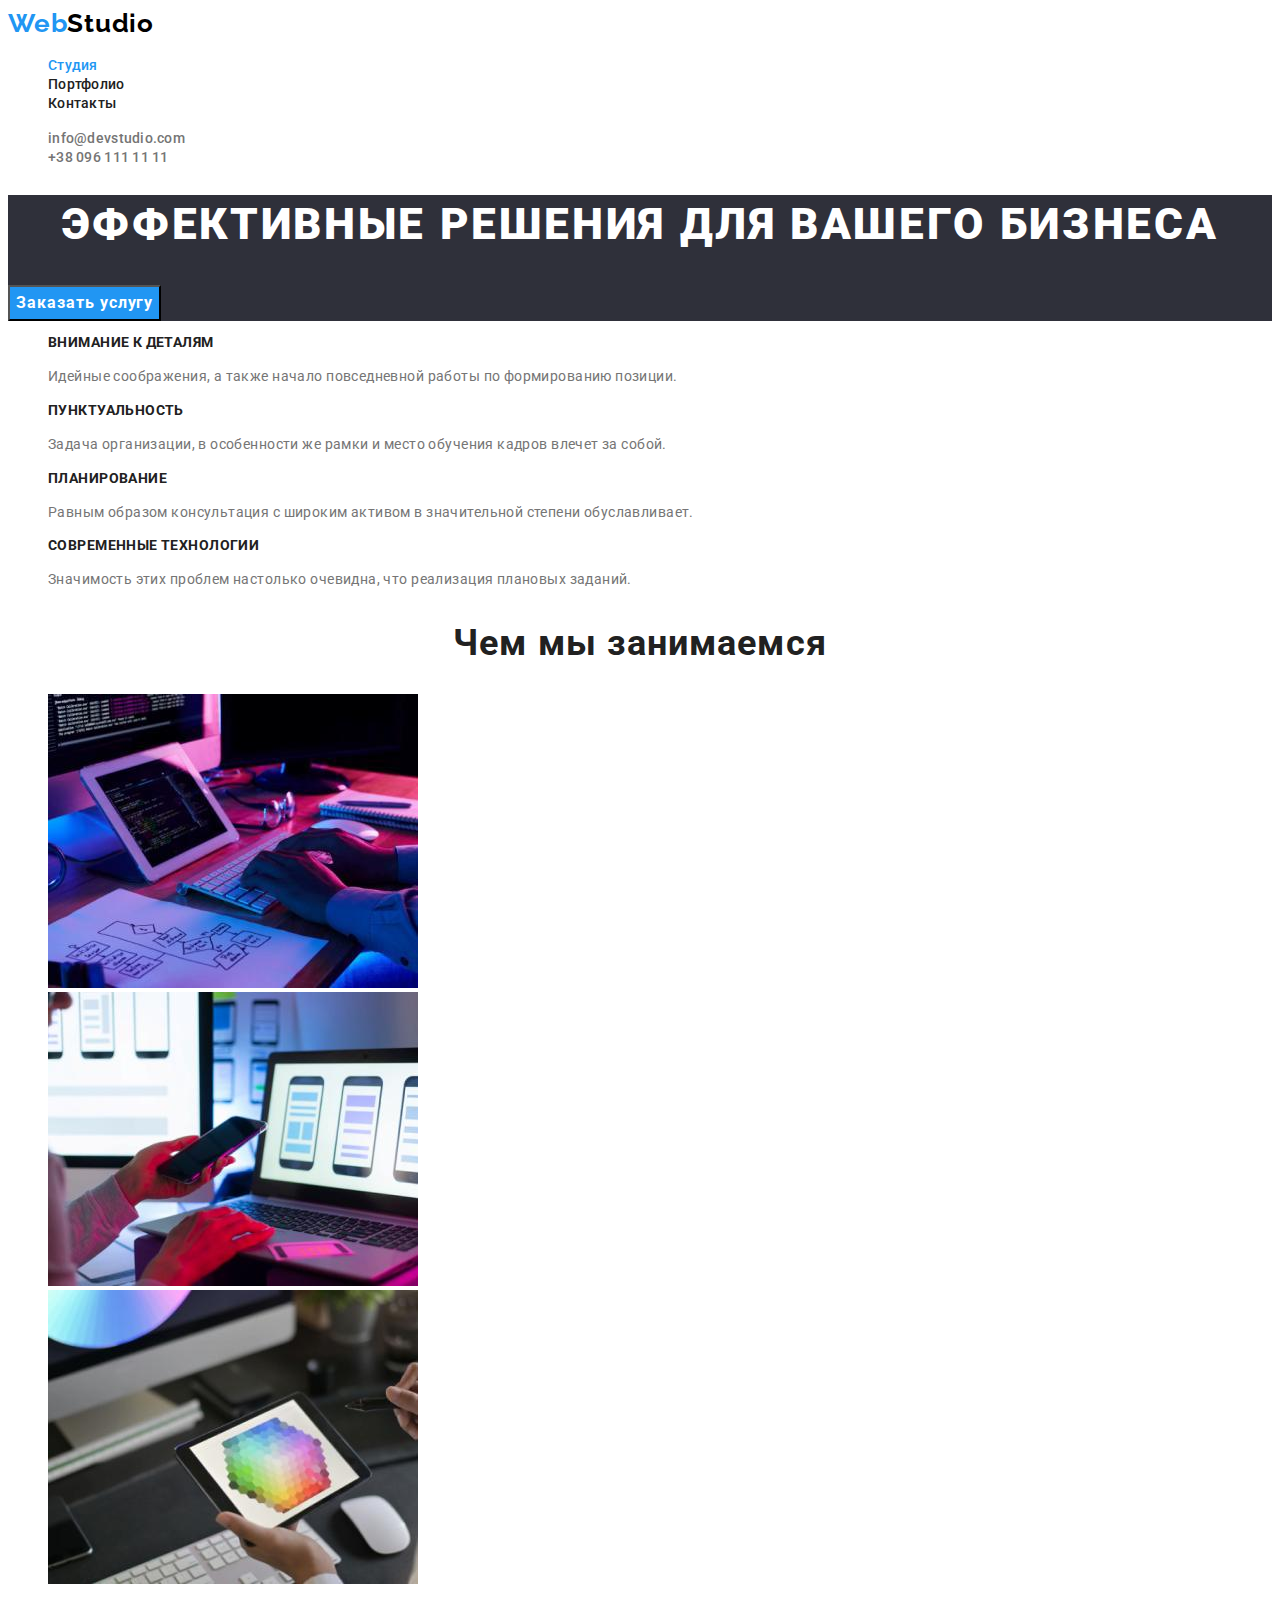
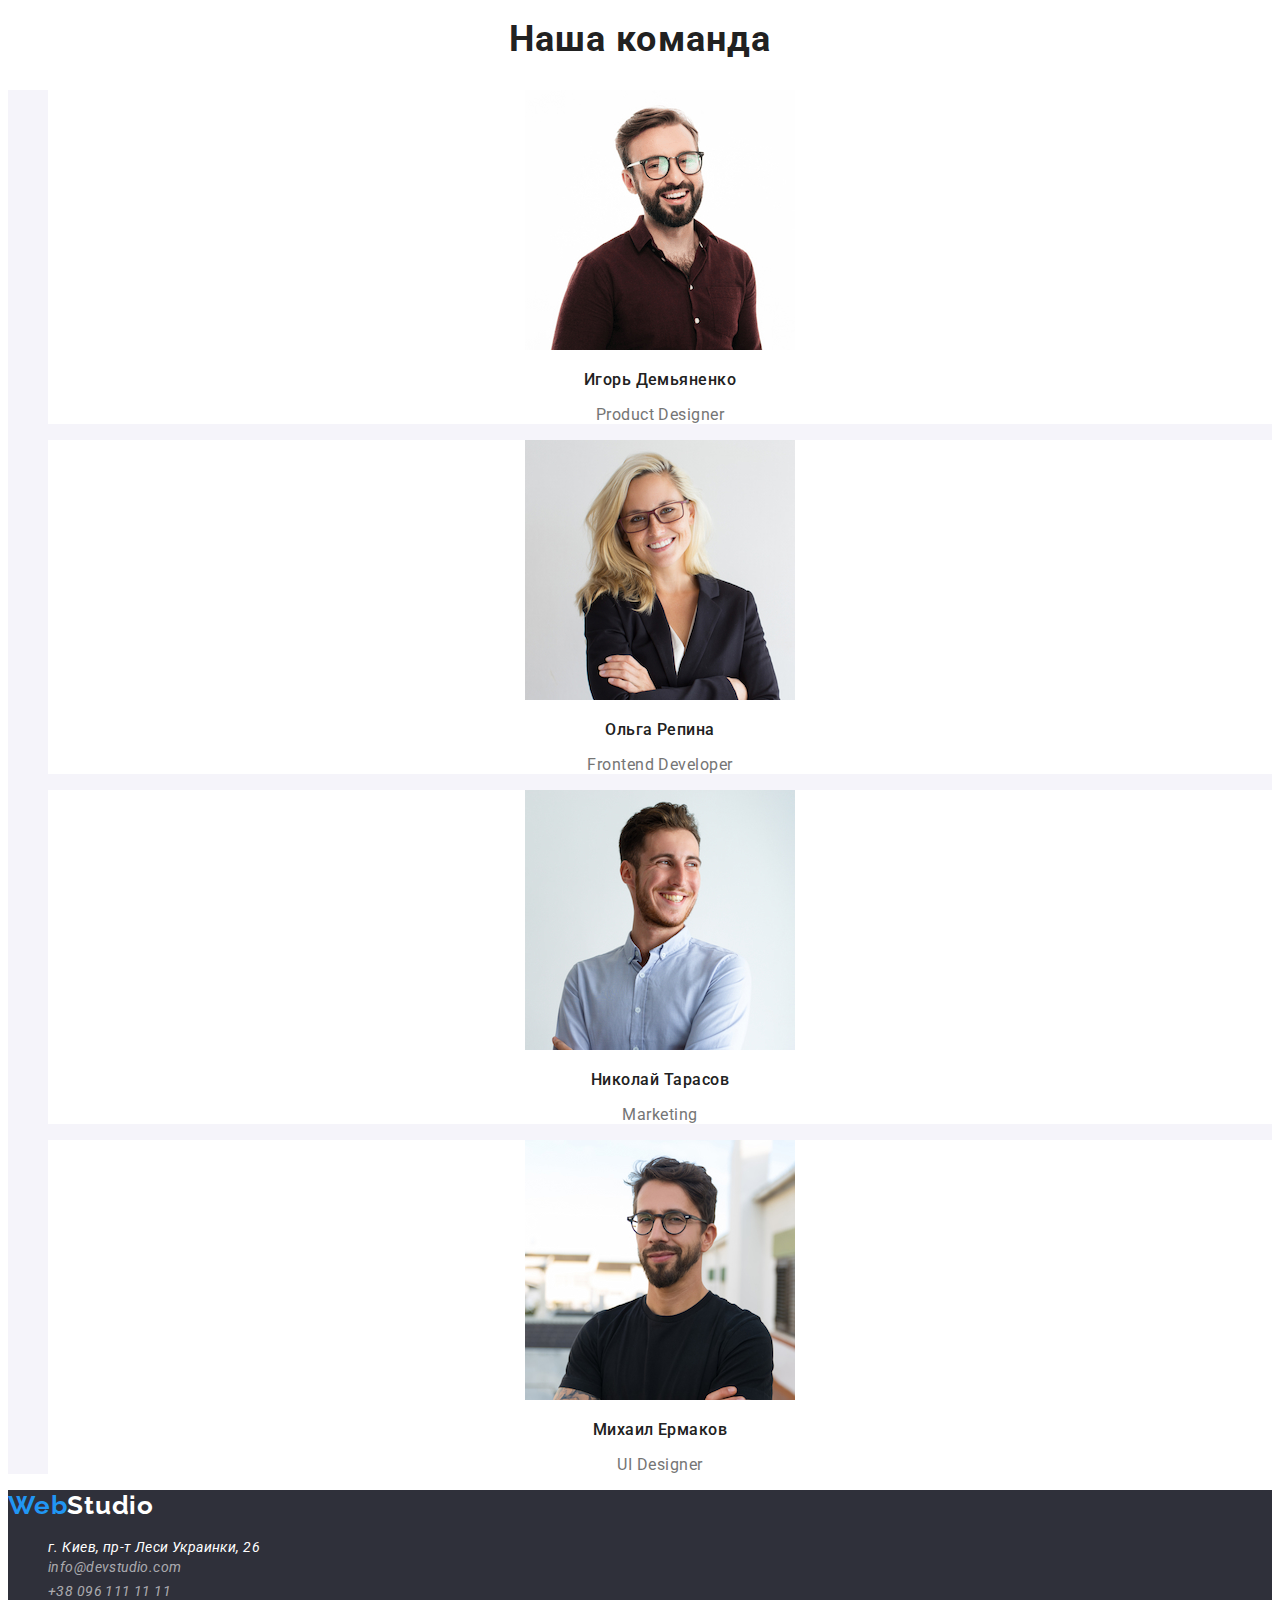
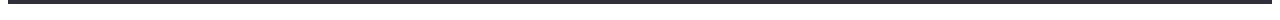
==== commit f938031e: "Правки учтены" ====
--- a/index.html
+++ b/index.html
@@ -18,18 +18,18 @@
         <!--Навигация-->
        <nav>
             <!--Логотип-->
-            <a href="" class="link-none"><span class="logo-blue">Web</span><span class="logo-black">Studio</span></a>
-            <ul class="list-none">
-                <li><a href="./index.html" class="link-none link-nav current">Студия</a></li>
-                <li><a href="./portfolio.html" class="link-none link-nav">Портфолио</a></li>
-                <li><a href="" class="link-none link-nav">Контакты</a></li>
+            <a href="" class="link-none logo">Web<span class="logo-black">Studio</span></a>
+            <ul class="site-nav list-none">
+                <li class="site-nav-item"><a href="./index.html" class="link-none site-nav-link current">Студия</a></li>
+                <li class="site-nav-item"><a href="./portfolio.html" class="link-none site-nav-link">Портфолио</a></li>
+                <li class="site-nav-item"><a href="" class="link-none site-nav-link">Контакты</a></li>
             </ul>
        </nav>
 
        <!--Контакты-->
-        <ul class="list-none">
-            <li><a href="mailto:info@devstudio.com" class="link-none link-mail">info@devstudio.com</a> </li>
-            <li><a href="tel:+380961111111" class="link-none link-mail">+38 096 111 11 11</a></li>
+        <ul class="contacts-nav list-none">
+            <li class="contacts-nav-item"><a href="mailto:info@devstudio.com" class="link-none contacts-nav-link">info@devstudio.com</a> </li>
+            <li class="contacts-nav-item"><a href="tel:+380961111111" class="link-none contacts-nav-link">+38 096 111 11 11</a></li>
         </ul>
     </header>
 
@@ -39,74 +39,73 @@
             <section class="hero">
                 <!--Главный заголов стр-->
                 <h1 class="hero-title">Эффективные решения для вашего бизнеса</h1>
-                <button type="button" class="button">Заказать услугу</button>
+                <button type="button" class="hero-button">Заказать услугу</button>
             </section>
         
         <!--СЕКЦИЯ ОСОБЕННОСТИ-->
-        <section class="features">
+        <section>
             <h2 hidden>Особенности компании</h2>
-            <ul class="list-none">
-                <li>
-                    <h3 class="section-title">Внимание к деталям</h3>
-                    <p>Идейные соображения, а также начало повседневной работы по формированию позиции.</p>
+            <ul class="features list-none">
+                <li class="features-item">
+                    <h3 class="features-title">Внимание к деталям</h3>
+                    <p class="features-text">Идейные соображения, а также начало повседневной работы по формированию позиции.</p>
                 </li>
-                <li>
-                    <h3 class="section-title">Пунктуальность</h3>
-                    <p>Задача организации, в особенности же рамки и место обучения кадров влечет за собой.</p>
+                <li class="features-item">
+                    <h3 class="features-title">Пунктуальность</h3>
+                    <p class="features-text">Задача организации, в особенности же рамки и место обучения кадров влечет за собой.</p>
                 </li>
-                <li>
-                    <h3 class="section-title">Планирование</h3>
-                    <p>Равным образом консультация с широким активом в значительной степени обуславливает.</p>
+                <li class="features-item">
+                    <h3 class="features-title">Планирование</h3>
+                    <p class="features-text">Равным образом консультация с широким активом в значительной степени обуславливает.</p>
                 </li>
-                <li>
-                    <h3 class="section-title">Современные технологии</h3>
-                    <p>Значимость этих проблем настолько очевидна, что реализация плановых заданий.</p>
+                <li class="features-item">
+                    <h3 class="features-title">Современные технологии</h3>
+                    <p class="features-text">Значимость этих проблем настолько очевидна, что реализация плановых заданий.</p>
                 </li>
             </ul>
         </section>
         
         <!--СЕКЦИЯ ЧЕМ МЫ ЗАНИМАЕМСЯ-->
-        <section class="work">
-            <h2 class="section-title-h">Чем мы занимаемся</h2>
-            <ul class="list-none">
-                <li><img src="./img/img_a.jpg" alt="Веб разработка" width="370" height="294"></li>
-                <li><img src="./img/img_b.jpg" alt="Мобильные приложения" width="370" height="294"></li>
-                <li><img src="./img/img_c.jpg" alt="Дизайн" width="370" height="294"></li>
+        <section>
+            <h2 class="section-title">Чем мы занимаемся</h2>
+            <ul class="work list-none">
+                <li class="work-item"><img src="./img/img_a.jpg" alt="Веб разработка" width="370" height="294"></li>
+                <li class="work-item"><img src="./img/img_b.jpg" alt="Мобильные приложения" width="370" height="294"></li>
+                <li class="work-item"><img src="./img/img_c.jpg" alt="Дизайн" width="370" height="294"></li>
             </ul>
         </section>
         
         <!--СЕКЦИЯ НАША КОМАНДА-->
-        <section class="team">
-            <h2 class="section-title-h">Наша команда</h2>
-            <ul class="list-none">
+        <section>
+            <h2 class="section-title">Наша команда</h2>
+            <ul class="team list-none">
                 <!--Игорь Демьяненко-->
-                <li class="cards">
+                <li class="team-item">
                     <img src="./img/photo_a.jpg" alt="фото Игорь Демьяненко" width="270" height="260" />
-                    <h3 class="section-title-c">Игорь Демьяненко</h3>
-                    <p lang="en">Product Designer</p>
+                    <h3 class="team-title">Игорь Демьяненко</h3>
+                    <p lang="en" class="team-text">Product Designer</p>
                 </li>
 
                 <!--Ольга Репина-->
-                <li class="cards">
+                <li class="team-item">
                     <img src="./img/photo_b.jpg" alt="фото Ольга Репина" width="270" height="260" />
-                    <h3 class="section-title-c">Ольга Репина</h3>
-                    <p lang="en">Frontend Developer</p>
+                    <h3 class="team-title">Ольга Репина</h3>
+                    <p lang="en" class="team-text">Frontend Developer</p>
                 </li>
 
                 <!--Николай Тарасов-->
-                <li class="cards">
+                <li class="team-item">
                     <img src="./img/photo_c.jpg" alt="фото Николай Тарасов" width="270" height="260" />
-                    <h3 class="section-title-c">Николай Тарасов</h3>
-                    <p lang="en">Marketing</p>
+                    <h3 class="team-title">Николай Тарасов</h3>
+                    <p lang="en" class="team-text">Marketing</p>
                 </li>
 
                 <!--Михаил Ермаков-->
-                <li class="cards">
+                <li class="team-item">
                     <img src="./img/photo_d.jpg" alt="фото Михаил Ермаков" width="270" height="260" />
-                    <h3 class="section-title-c">Михаил Ермаков</h3>
-                    <p lang="en">UI Designer</p>
+                    <h3 class="team-title">Михаил Ермаков</h3>
+                    <p lang="en" class="team-text">UI Designer</p>
                 </li>
-                
             </ul>
         </section>
     </main>
@@ -114,11 +113,19 @@
     <!--ПОДВАЛ (FOOTER)-->
     <footer class="footer">
         <!--Логотип-->
-        <a href="" class="link-none"><span class="logo-blue">Web</span><span class="logo-white">Studio</span></a>
+        <a href="" class="link-none logo">Web<span class="logo-white">Studio</span></a>
         <address>
-            <a href="" class="link-none link-adress">г. Киев, пр-т Леси Украинки, 26</a> 
-            <a href="mailto:info@devstudio.com" class="link-none link-contacts">info@devstudio.com</a>
-            <a href="tel:+380961111111" class="link-none link-contacts">+38 096 111 11 11</a>
+            <ul class="contacts list-none">
+                <li class="contacts-item">
+                    <a href="" class="link-none link-adress">г. Киев, пр-т Леси Украинки, 26</a>
+                </li>
+                <li class="contacts-item">
+                    <a href="mailto:info@devstudio.com" class="link-none link-contacts">info@devstudio.com</a>
+                </li>
+                <li class="contacts-item">
+                    <a href="tel:+380961111111" class="link-none link-contacts">+38 096 111 11 11</a>
+                </li>
+            </ul>
         </address>
     </footer>
     
--- a/css/styles.css
+++ b/css/styles.css
@@ -4,13 +4,13 @@
     --secondary-color: #212121; /*Вторичный цвет текста - цвет заголовков*/
     --accent-color: #2196F3; /*Акцент - цвет ссылок*/
     --brand-white-color: #FFFFFF; /*Основной белый цвет логотип, футер, герой*/
-    --logo-black-color: rgba(0, 0, 0, 1); /*Цвет логотипа в шапке*/
+    --logo-black-color: #000000; /*Цвет логотипа в шапке*/
     --mail-footer-color: rgba(255, 255, 255, 0.6); /*Цвет почты футера*/
-    --main-background: #E5E5E5; /*Основной цвет фона*/
+    --main-background: #FFFFFF; /*Основной цвет фона*/
     --secondary-background: #F5F4FA; /*Вторичный цвет фона*/
-    --footer-background: rgba(47, 48, 58, 1); /*Фон футера и Героя*/
-    --btn-background: rgba(245, 244, 250, 1); /*Цвет кнопки*/
-    --header-background: rgba(255, 255, 255, 1); /*Фон Header*/
+    --footer-background: #2F303A; /*Фон футера и Героя*/
+    --btn-background: #F5F4FA; /*Цвет кнопки*/
+    --header-background: #FFFFFF; /*Фон Header*/
 }
 
 /* ----------------ОБЩИЕ КЛАССЫ СЕКЦИЙ------------------ */
@@ -18,12 +18,19 @@
     color: var(--main-color);
     font-family: Roboto, sans-serif;
 }
-
 .list-none {           /*Убираем маркировку списка*/
     list-style: none; 
 }
 .link-none {          /*Убираем дикорирование ссылок*/
     text-decoration: none;
+}
+.section-title {   /*Заголовок Секции*/
+    color: var(--secondary-color);
+    font-weight: 700;
+    font-size: 36px;
+    line-height: 1.17;
+    text-align: center;
+    letter-spacing: 0.03em;
 }
 
 
@@ -32,41 +39,48 @@
     background-color: var(--header-background);
 }
 /* Логотип */
-.logo-blue {
+.logo {
     color: var(--accent-color);
     font-family: Raleway, sans-serif;
     font-weight: 700;
     font-size: 26px;
-    line-height: 1,19;
+    line-height: 1.19;
     letter-spacing: 0.03em;
 }
 .logo-black {
     color: var(--logo-black-color);
-    font-family: Raleway, sans-serif;
-    font-weight: 700;
-    font-size: 26px;
-    line-height: 1.19;
-    letter-spacing: 0.03em;
 }
 /* Навигация */
-.link-nav {
+.site-nav {
+
+}
+.site-nav-item {
+
+}
+.site-nav-link {
     color: var(--secondary-color);
     font-weight: 500;
     font-size: 14px;
     line-height: 1.14;
     letter-spacing: 0.02em;
 }
-.link-nav.current {
-    color: var(--accent-color);
-}
-.link-mail {
+.site-nav-link.current {
+    color: var(--accent-color);
+}
+.contacts-nav {
+
+}
+.contacts-nav-item {
+
+}
+.contacts-nav-link {
     color: var(--main-color);
     font-weight: 500;
     font-size: 14px;
     line-height: 1.14;
     letter-spacing: 0.02em;
 }
-.link-nav:hover, .link-nav:focus, .link-mail:hover, .link-mail:focus {
+.site-nav-link:hover, .site-nav-link:focus, .contacts-nav-link:hover, .contacts-nav-link:focus {
     color: var(--accent-color);
 }
 
@@ -85,7 +99,7 @@
     letter-spacing: 0.06em;
     text-transform: uppercase;
 }
-.button {
+.hero-button {
     color: var(--brand-white-color);
     cursor: pointer;
     background-color: var(--accent-color);
@@ -106,26 +120,27 @@
     line-height: 1.71;
     letter-spacing: 0.03em;
 }
-.section-title {  /*Заголовок h3 секция Особенности*/
+.features-item {
+
+}
+.features-title {  /*Заголовок h3 секция Особенности*/
     color: var(--secondary-color);
     font-weight: 700;
     font-size: 14px;
     line-height: 1.14;
     letter-spacing: 0.03em;
     text-transform: uppercase;
+}
+.features-text {
+
 }
 
 /* ----------------СЕКЦИЯ ЧЕМ МЫ ЗАНИМАЕМСЯ ----------------*/
 .work {
     background-color: var(--main-background);
 }
-.section-title-h {   /*Заголовок h2*/
-    color: var(--secondary-color);
-    font-weight: 700;
-    font-size: 36px;
-    line-height: 1.17;
-    text-align: center;
-    letter-spacing: 0.03em;
+.work-item {
+
 }
 
 /* ------------------СЕКЦИЯ НАША КОМАНДА -------------------*/
@@ -136,16 +151,19 @@
     text-align: center;
     letter-spacing: 0.03em;
 }
-.cards {
+.team-item {
     background-color: var(--brand-white-color);
 }
-.section-title-c {     /*Заголовок h3 секция Наша команда*/
-    color: var(--secondary-color);
-    font-weight: 500;
-    font-size: 16px;
-    line-height: 1.19;
-    text-align: center;
-    letter-spacing: 0.03em;
+.team-title {     /*Заголовок h3 секция Наша команда*/
+    color: var(--secondary-color);
+    font-weight: 500;
+    font-size: 16px;
+    line-height: 1.19;
+    text-align: center;
+    letter-spacing: 0.03em;
+}
+.team-text {
+
 }
 
 /* -------------------стр Портфолио*/
@@ -156,6 +174,12 @@
     letter-spacing: 0.03em;
 }
 /* ------------------СЕКЦИЯ ФИЛЬТР-------------------------- */
+.filter {
+
+}
+.filter-item {
+
+}
 .btn {
     color: var(--secondary-color);
     background-color: var(--btn-background);
@@ -173,12 +197,21 @@
 }
 
 /* ------------------СЕКЦИЯ ГАЛЕРЕЯ -------------------------*/
-.section-title-d {    /*Заголовок h3 секция Галерея*/
+.gallery {
+
+}
+.gallery-item {
+    background-color: var(--brand-white-color);
+}
+.gallery-title {    /*Заголовок h2 секция Галерея*/
     color: var(--secondary-color);
     font-weight: 700;
     font-size: 18px;
     line-height: 2;
     letter-spacing: 0.06em;
+}
+.gallery-text {
+
 }
 
 
@@ -187,13 +220,14 @@
 .footer {
     background-color: var(--footer-background);
 }
+.contacts {
+
+}
+.contacts-item {
+    
+}
 .logo-white {
     color: var(--brand-white-color);
-    font-family: Raleway, sans-serif;
-    font-weight: 700;
-    font-size: 26px;
-    line-height: 1,19;
-    letter-spacing: 0.03em;
 }
 .link-adress {
     color: var(--brand-white-color);
